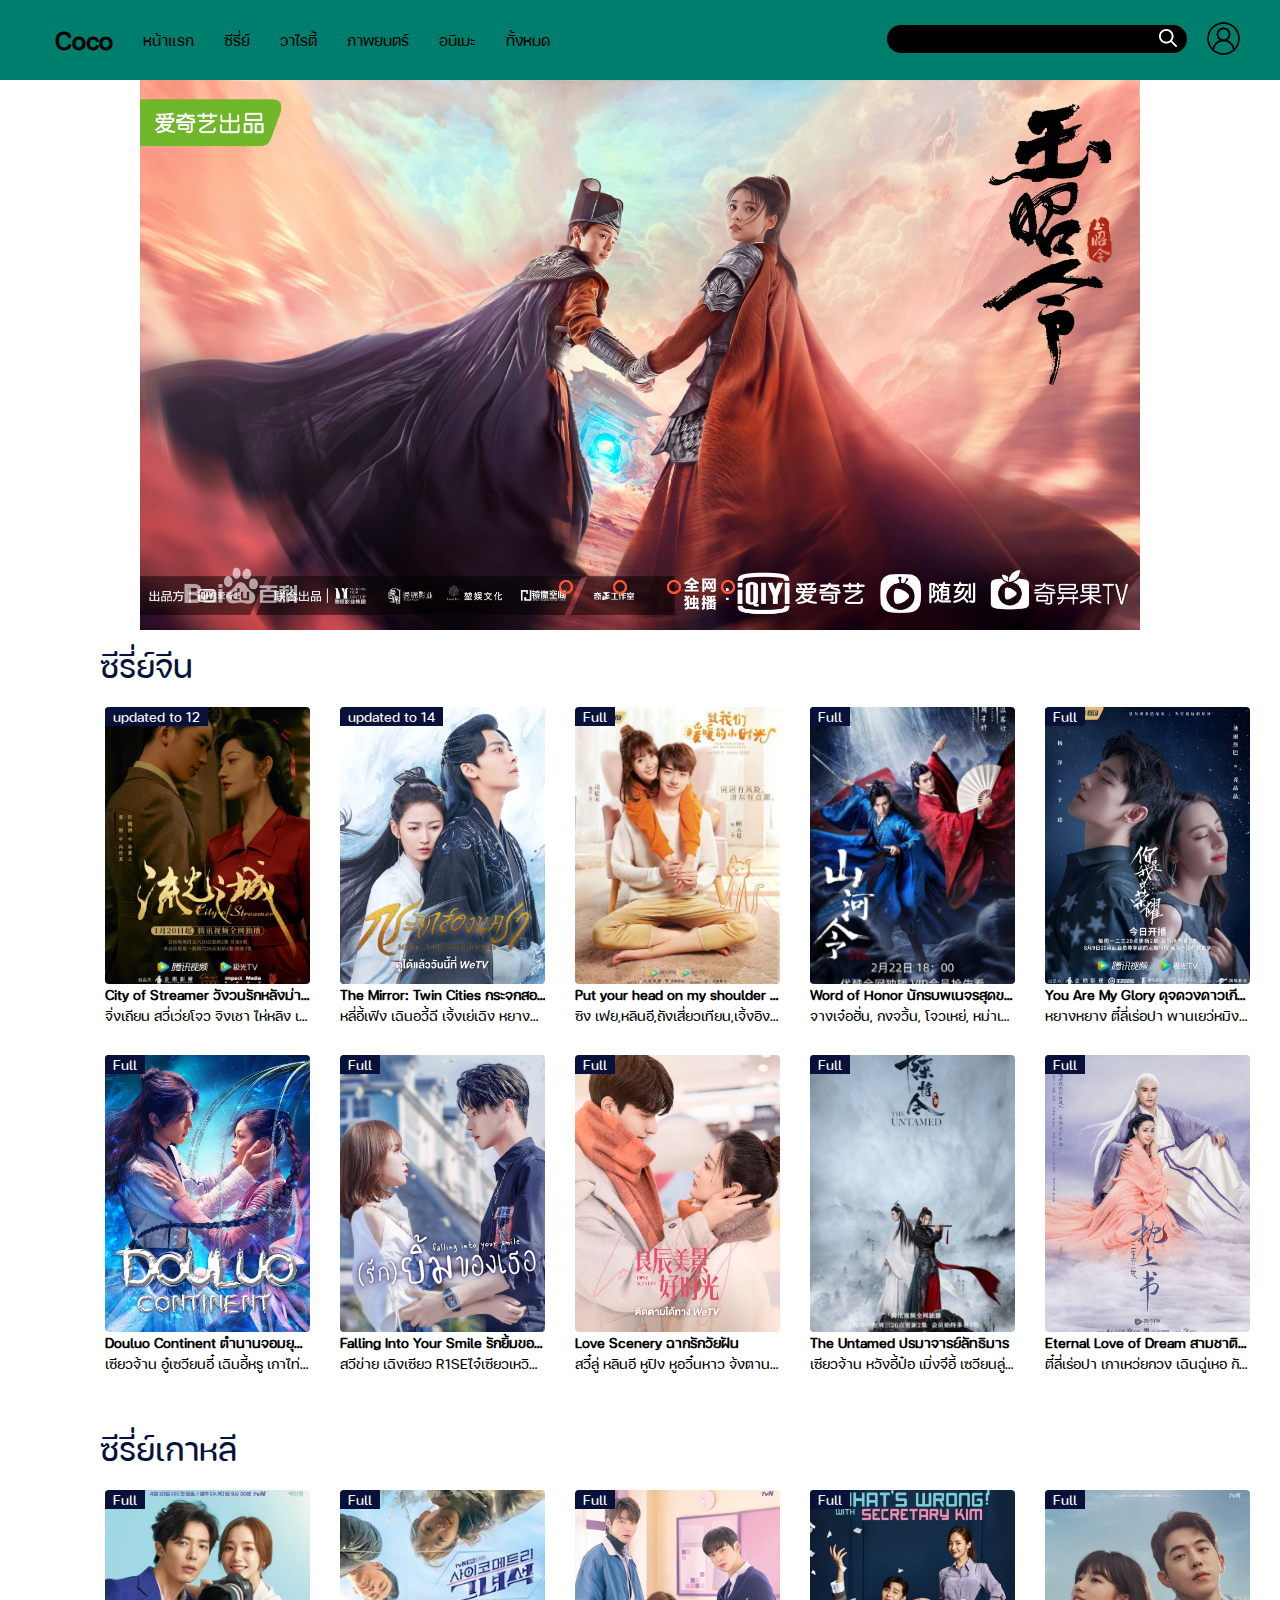
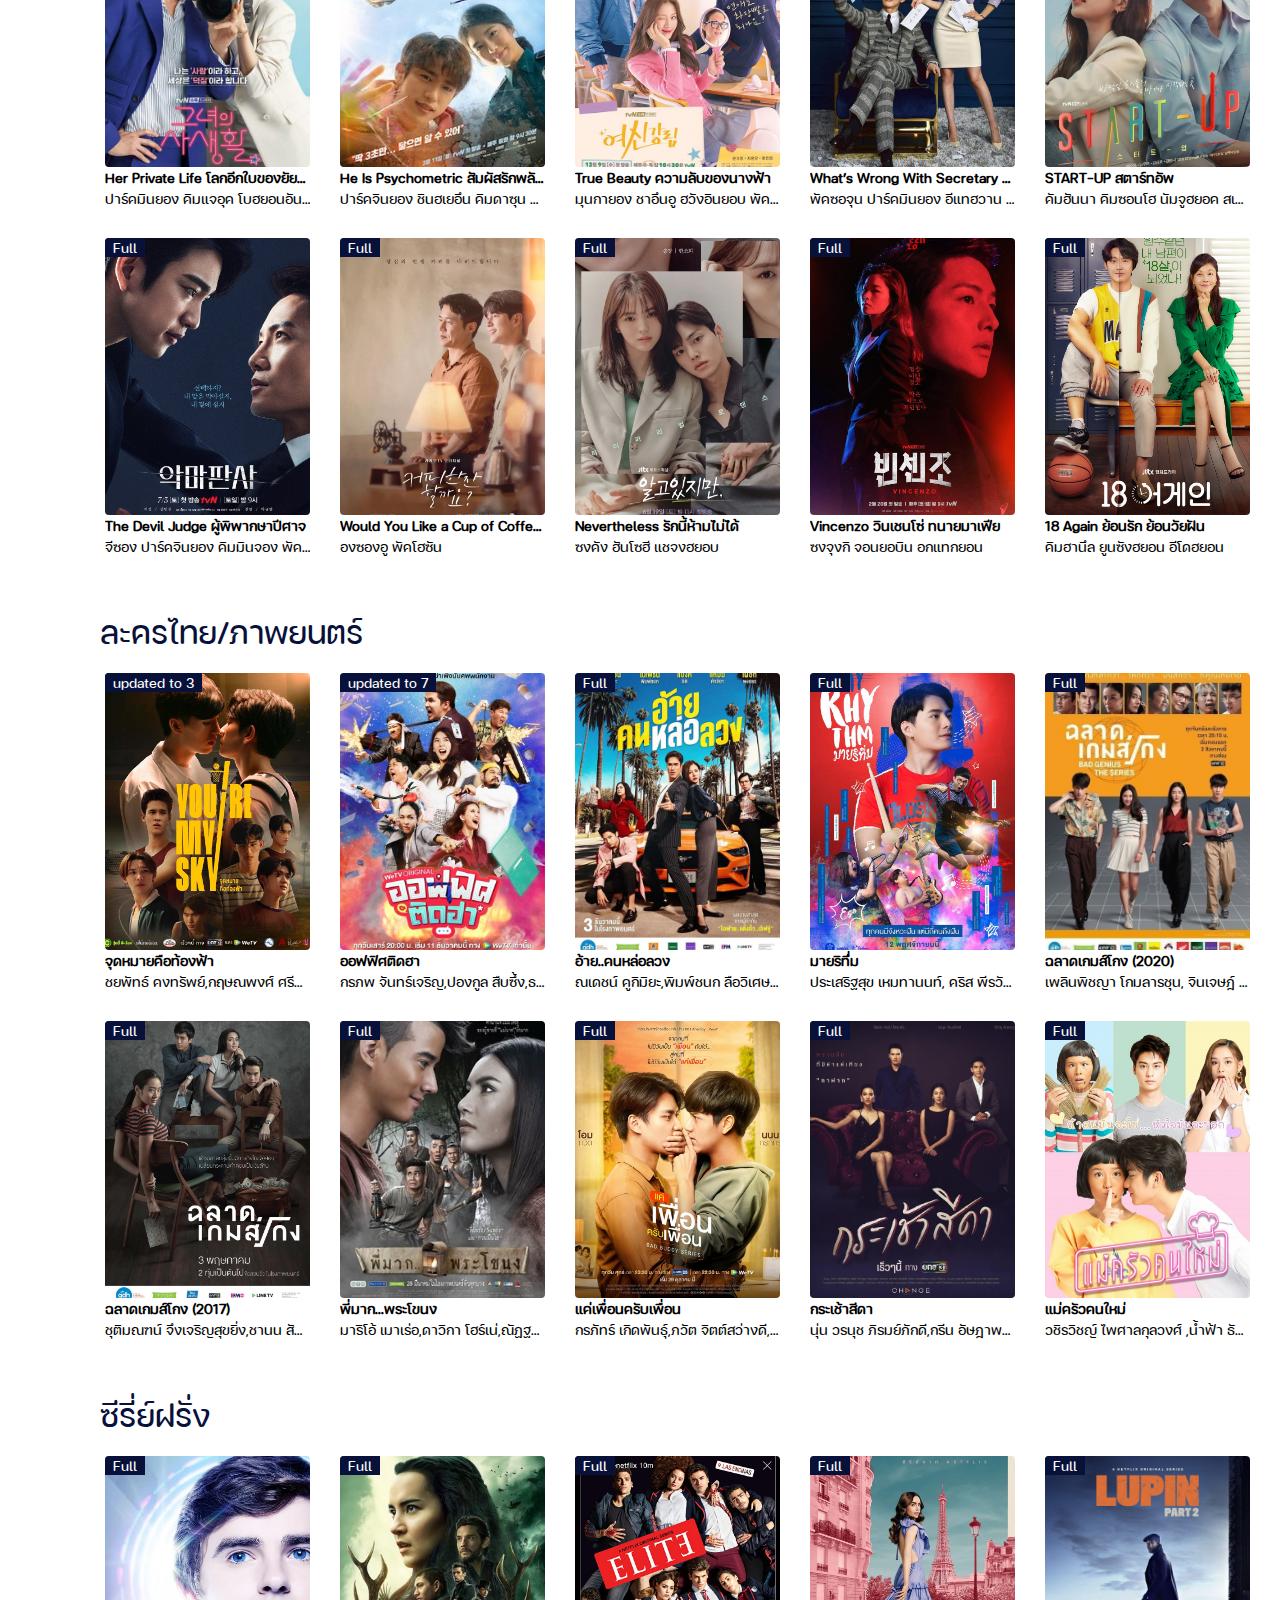
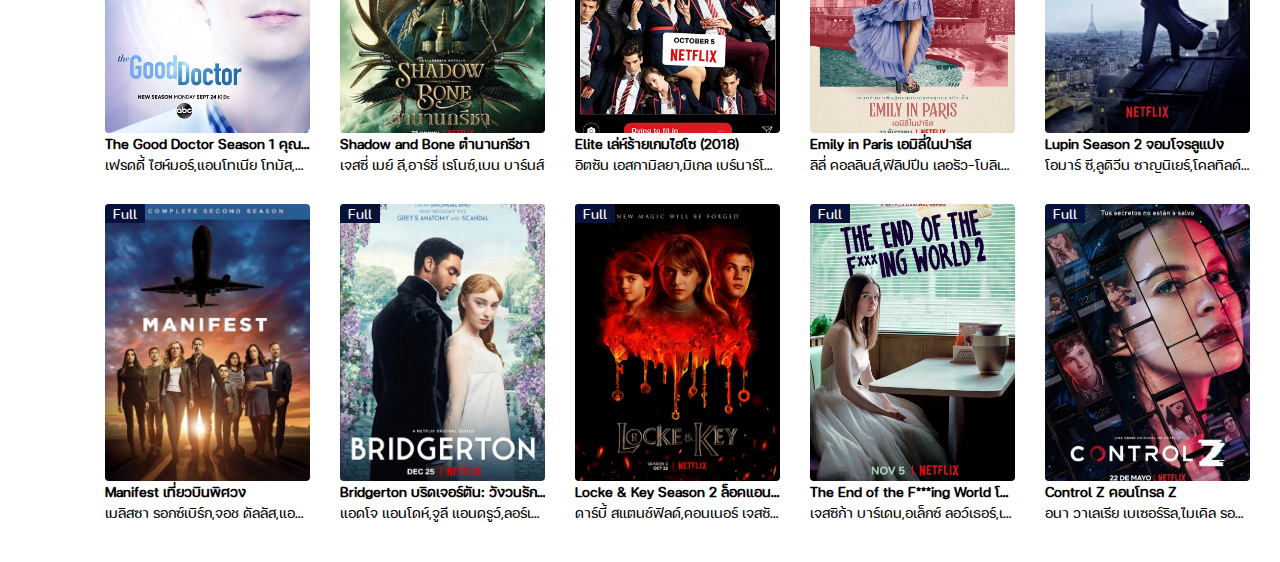
==== index.html @ 40ad501b "first commit" ====
<!DOCTYPE html>
<html lang="en">

<head>
    <meta charset="UTF-8">
    <meta http-equiv="X-UA-Compatible" content="IE=edge">
    <meta name="viewport" content="width=device-width, initial-scale=1.0"> 
    <title>Index</title>
    <link rel="stylesheet" href="style.css">
    <link rel="stylesheet" href="mobile.css">

</head>

<body>
    <nav class="nav">
        <div class="container">
            <div class="menu1">
                <h1 class="logo"><a href="/index.html">Coco</a></h1>
                <ul>
                    <li><a class="home" href="index.html">หน้าแรก</a></li>
                    <li><a class="series" href="page2.html">ซีรี่ย์</a></li>
                    <li><a class="variety" href="#">วาไรตี้</a></li>
                    <li><a class="movie" href="#">ภาพยนตร์</a></li>
                    <li><a class="anime" href="#">อนิเมะ</a></li>
                    <li><a class="total" href="page2.html">ทั้งหมด</a></li>
                </ul>
            </div>
            <div class="menu2">
                <div class="search-box">
                    <input type="text" class="input">
                    <button class="btnSearch" type="submit">
                        <!-- <img src="img/icon/search.png" width="18px" height="18px" alt=""> -->
                        <img src="img/icon/search2.png" width="18px" height="18px" alt="">
                    </button>
                </div>
                <div class="dot">
                    <a href="page3.html"><img class="profile1" src="img/user.png" alt=""></a>
                    
                </div>
            </div>
            <div class="small">
                <div class="menu3">
                    <div class="small">
                        <h1 class="logo"><a href="/index.html">Coco</a></h1>
                        <p class="line">|</p>
                        <div class="btnSearch2">
                            <!-- <img class="search" src="img/icon/magnifying-glass.png" width="22px" height="22px" alt=""> -->
                            <img class="search" src="img/icon/magnifying-glass2.png" width="22px" height="22px" alt="">
                            
                        </div>
                        <p class="input">Input content or names</p>
                        <p class="btnVip">+VIP</p>
                    </div>
                </div>
                <div class="menu4">
                    <div class="text1"><a href="#"><p class="module_title">ซีรี่ย์จีน</p></a></div>
                    <div class="text2"><a href="#"><p class="module_title">ซีรี่ย์เกาหลี</p></a></div>
                    <div class="text3"><a href="#"><p class="module_title">ละครไทย/ภาพยนตร์</p></a></div>
                    <div class="text4"><a href="#"><p class="module_title">ซีรี่ย์ฝรั่ง</p></a></div>
                </div>
            </div>
            <div class="mainBottom">
                <div class="menuIcon">
                    <div class="btnHome" >
                      <a hraf="index.html">
                        <img src="img/icon/homepage.png" width="23px" height="23px" alt="" >
                        <p>Home</p>
                      </a>
                    </div>
                    <div class="btnExplore">
                      <a href="page2.html">
                        <img src="img/icon/explore.png" width="23px" height="23px" alt="">
                        <p>Explore</p>
                    </div>
                    <div class="btnUser">
                      <a href="page3.html">
                        <img src="img/icon/user.png" width="23px" height="23px" alt="">
                        <p>Account</p>
                      </a>
                    </div>
                </div>
            </div>

        </div>

    </nav>

    <!-- 
        video intro 
    -->
    <!-- <div class="videoIntro">
        <iframe class="video" width="1000" height="500" src="https://www.youtube.com/embed/VSn3UmvXx6I/-SFcIUEvNOQ?autoplay=1&mute=1&enablejsapi=1" title="YouTube video player" frameborder="0" allow="autoplay; clipboard-write; encrypted-media; gyroscope; picture-in-picture" allowfullscreen></iframe>

    </div> -->
    

    <!-- 
        img slider
    -->
    <div class="box">
        <div class="slider">
            <div class="slides">
    
                <!-- radio buttons start -->
                <input type="radio" name="radio-btn" id="radio1">
                <input type="radio" name="radio-btn" id="radio2">
                <input type="radio" name="radio-btn" id="radio3">
                <input type="radio" name="radio-btn" id="radio4">
                <!-- radio buttons end -->
                <!-- slide img start -->
                <div class="slide first">
                    <img src="img/img-slide/1.jpg" alt="">
                </div>
                <div class="slide">
                    <img src="img/img-slide/2.jpg" alt="">
                </div>
                <div class="slide">
                    <img src="img/img-slide/3.jpg" alt="">
                </div>
                <div class="slide">
                    <img src="img/img-slide/4.jpg" alt="">
                </div>
                <!-- slide img end -->
                <!-- automatic navigation start -->
                <div class="navigation-auto">
                    <div class="auto-btn1"></div>
                    <div class="auto-btn2"></div>
                    <div class="auto-btn3"></div>
                    <div class="auto-btn4"></div>
                </div>
                <!-- automatic navigation end -->
    
            </div>
            <!-- manual navigation start -->
            <div class="navigation-manual">
                <label for="radio1" class="manual-btn"></label>
                <label for="radio2" class="manual-btn"></label>
                <label for="radio3" class="manual-btn"></label>
                <label for="radio4" class="manual-btn"></label>
            </div>
            <!-- manual navigation end -->
    
        </div>
    
    </div>

    <script type="text/javascript">
        var counter = 1;
        setInterval(function(){
          document.getElementById('radio' + counter).checked = true;
          counter++;
          if(counter > 4){
            counter = 1;
          }
        }, 5000);
    </script>
    

    <!-- 
        movie grid 
    -->

    <!-- 
        chinese series 
    -->

    <div class="chSeries">
        <div class="textIntro">
            <p class="module_title">ซีรี่ย์จีน</p>
        </div>
        <div class="module_list">
            <div class="module_item">
                <div class="itemPoster">
                    <div class="cover_all">
                        <img class="item_poster" src="img/จีน/City-of-Streamer-2022-วังวนรักหลังม่านเมืองมายา.png"
                            alt="">
                    </div>

                    <div class="label">
                        <div class="item_lable">
                            updated to 12
                        </div>
                    </div>
                </div>
                <div class="itemInfo">
                    <h1 class="item_title">City of Streamer วังวนรักหลังม่านเมืองมายา</h1>
                    <p class="item_subtitle">จิ่งเถียน สวี่เว่ยโจว จิงเชา ไห่หลิง เจีย ชิ หวังอี้เฟย</p>
                </div>
            </div>
            <div class="module_item">
                <div class="itemPoster">
                    <span class="cover_all">
                        <img class="item_poster" src="img/จีน/Mirror-Twin-Cities-2022-กระจกสองนครา.jpg" alt="">
                    </span>

                    <div class="label">
                        <div class="item_lable">
                            updated to 14
                        </div>
                    </div>
                </div>
                <div class="itemInfo">
                    <h1 class="item_title">The Mirror: Twin Cities กระจกสองนครา</h1>
                    <p class="item_subtitle">หลี่อี้เฟิง เฉินอวี้ฉี เจิ้งเย่เฉิง หยางจื้อเหวิน หลิวห่ายควน เย่เซิ่งเจีย
                        หลิวช่าง หวังหยวนเข่อ ทังเมิ่งเจีย</p>
                </div>
            </div>
            <div class="module_item">
                <div class="itemPoster">
                    <span class="cover_all">
                        <img class="item_poster" src="img/จีน/ps3y47d5ke8PxWLzvF6-o.jpg" alt="">
                    </span>

                    <div class="label">
                        <div class="item_lable">
                            Full
                        </div>
                    </div>
                </div>
                <div class="itemInfo">
                    <h1 class="item_title">Put your head on my shoulder อุ่นไอในใจเธอ</h1>
                    <p class="item_subtitle">ซิง เฟย,หลินอี,ถังเสี่ยวเทียน,เจิ้งอิงเฉิน,โจวจวินเหว่ย</p>
                </div>
            </div>
            <div class="module_item">
                <div class="itemPoster">
                    <span class="cover_all">
                        <img class="item_poster" src="img/จีน/image32.jpg" alt="">
                    </span>

                    <div class="label">
                        <div class="item_lable">
                            Full
                        </div>
                    </div>
                </div>
                <div class="itemInfo">
                    <h1 class="item_title">Word of Honor นักรบพเนจรสุดขอบฟ้า</h1>
                    <p class="item_subtitle">จางเจ๋อฮั่น, กงจวิ้น, โจวเหย่, หม่าเหวินหย่วน, ซุนซีหลิง
                        ผู้กำกับ: เฉิงจื้อเชา, หม่าหัวกัน</p>
                </div>
            </div>
            <div class="module_item">
                <div class="itemPoster">
                    <span class="cover_all">
                        <img class="item_poster" src="img/จีน/pic1-42-683x1024.jpg" alt="">
                    </span>

                    <div class="label">
                        <div class="item_lable">
                            Full
                        </div>
                    </div>
                </div>
                <div class="itemInfo">
                    <h1 class="item_title">You Are My Glory ดุจดวงดาวเกียรติยศ</h1>
                    <p class="item_subtitle">หยางหยาง ตี๋ลี่เร่อปา พานเยว่หมิง หูเข่อ หวางเยี่ยนหลิง เจิ้งเหอฮุ่ยจื่อ
                    </p>
                </div>
            </div>
            <div class="module_item">
                <div class="itemPoster">
                    <span class="cover_all">
                        <img class="item_poster" src="img/จีน/0.webp" alt="">
                    </span>

                    <div class="label">
                        <div class="item_lable">
                            Full
                        </div>
                    </div>
                </div>
                <div class="itemInfo">
                    <h1 class="item_title">Douluo Continent ตำนานจอมยุทธ์ภูตถังซาน</h1>
                    <p class="item_subtitle">เซียวจ้าน อู๋เซวียนอี๋ เฉินอี้หรู เกาไท่หยู่ หลิวเหม่ยถง หลิวรุ่นหนาน ดิงเซี่ยวอิ๋ง
                    </p>
                </div>
            </div>
            <div class="module_item">
                <div class="itemPoster">
                    <span class="cover_all">
                        <img class="item_poster" src="img/จีน/363576b1ca3ef227c9640a7b3de25834.png_2200x2200q80.jpg_.webp" alt="">
                    </span>

                    <div class="label">
                        <div class="item_lable">
                            Full
                        </div>
                    </div>
                </div>
                <div class="itemInfo">
                    <h1 class="item_title">Falling Into Your Smile รักยิ้มของเธอ</h1>
                    <p class="item_subtitle">สวีข่าย เฉิงเซียว  R1SEไจ๋เซียวเหวิน เหยาฉือ โจวอี้หราน หมี่เร่อ เกาหาน
                    </p>
                </div>
            </div>
            <div class="module_item">
                <div class="itemPoster">
                    <span class="cover_all">
                        <img class="item_poster" src="img/จีน/Love-Scenery.jpg" alt="">
                    </span>

                    <div class="label">
                        <div class="item_lable">
                            Full
                        </div>
                    </div>
                </div>
                <div class="itemInfo">
                    <h1 class="item_title">Love Scenery ฉากรักวัยฝัน</h1>
                    <p class="item_subtitle">สวี๋ลู่ หลินอี หูปิง หูอวิ๋นหาว จ้งตานหนี
                    </p>
                </div>
            </div>
            <div class="module_item">
                <div class="itemPoster">
                    <span class="cover_all">
                        <img class="item_poster" src="img/จีน/untamed.jpg" alt="">
                    </span>

                    <div class="label">
                        <div class="item_lable">
                            Full
                        </div>
                    </div>
                </div>
                <div class="itemInfo">
                    <h1 class="item_title">The Untamed ปรมาจารย์ลัทธิมาร</h1>
                    <p class="item_subtitle">เซียวจ้าน หวังอี้ป๋อ เมิ่งจึอี้ เซวียนลู่ วังจั๋วเฉิง อวีบิน หลิวห่ายควน
                    </p>
                </div>
            </div>
            <div class="module_item">
                <div class="itemPoster">
                    <span class="cover_all">
                        <img class="item_poster" src="img/จีน/q4mg5ibq5H1h0aUO21a-o.jpg" alt="">
                    </span>

                    <div class="label">
                        <div class="item_lable">
                            Full
                        </div>
                    </div>
                </div>
                <div class="itemInfo">
                    <h1 class="item_title">Eternal Love of Dream สามชาติสามภพ ลิขิตเหนือเขนย</h1>
                    <p class="item_subtitle">ตี๋ลี่เร่อปา เกาเหว่ยกวง เฉินฉู่เหอ กัวผิ่นเชา หลิวอวี่ซิน หลิวรุ่ยหลิน หวังเซียว หลี่ตงเหิง หยวนอวี่เซวียน หวงจวิ้นเจี๋ย
                    </p>
                </div>
            </div>

        </div>
    </div>

    <!-- 
        korean series 
    -->

    <div class="koSeries">
        <div class="textIntro">
            <p class="module_title">ซีรี่ย์เกาหลี</p>
        </div>
        <div class="module_list">
            <div class="module_item">
                <div class="itemPoster">
                    <div class="cover_all">
                        <img class="item_poster" src="img/เกาหลี/1.jpg"
                            alt="">
                    </div>

                    <div class="label">
                        <div class="item_lable">
                            Full
                        </div>
                    </div>
                </div>
                <div class="itemInfo">
                    <h1 class="item_title">Her Private Life โลกอีกใบของยัยแฟนเกิร์ล</h1>
                    <p class="item_subtitle">ปาร์คมินยอง คิมแจอุค โบฮยอนอัน คิมโบรา</p>
                </div>
            </div>
            <div class="module_item">
                <div class="itemPoster">
                    <div class="cover_all">
                        <img class="item_poster" src="img/เกาหลี/250px-He_Is_Psychometric.jpg"
                            alt="">
                    </div>

                    <div class="label">
                        <div class="item_lable">
                            Full
                        </div>
                    </div>
                </div>
                <div class="itemInfo">
                    <h1 class="item_title">He Is Psychometric สัมผัสรักพลังจิต</h1>
                    <p class="item_subtitle">ปาร์คจินยอง ชินฮเยอึน คิมดาซุน คิมกวอน</p>
                </div>
            </div>
            <div class="module_item">
                <div class="itemPoster">
                    <div class="cover_all">
                        <img class="item_poster" src="img/เกาหลี/messageImage_1625508825499.jpg"
                            alt="">
                    </div>

                    <div class="label">
                        <div class="item_lable">
                            Full
                        </div>
                    </div>
                </div>
                <div class="itemInfo">
                    <h1 class="item_title">True Beauty ความลับของนางฟ้า</h1>
                    <p class="item_subtitle">มุนกายอง ชาอึนอู ฮวังอินยอบ พัคยูนา</p>
                </div>
            </div>
            <div class="module_item">
                <div class="itemPoster">
                    <div class="cover_all">
                        <img class="item_poster" src="img/เกาหลี/phmiaw1p0rDJdgrGq0p-o.jpg"
                            alt="">
                    </div>

                    <div class="label">
                        <div class="item_lable">
                            Full
                        </div>
                    </div>
                </div>
                <div class="itemInfo">
                    <h1 class="item_title">What’s Wrong With Secretary Kim รักมั้ยนะ เลขาคิม</h1>
                    <p class="item_subtitle">พัคซอจุน ปาร์คมินยอง อีแทฮวาน คังกียอง ฮวังชานซอง พโยเยจิน</p>
                </div>
            </div>
            <div class="module_item">
                <div class="itemPoster">
                    <div class="cover_all">
                        <img class="item_poster" src="img/เกาหลี/Pic-1-6-716x1024.jpg"
                            alt="">
                    </div>

                    <div class="label">
                        <div class="item_lable">
                            Full
                        </div>
                    </div>
                </div>
                <div class="itemInfo">
                    <h1 class="item_title">START-UP สตาร์ทอัพ</h1>
                    <p class="item_subtitle">คัมฮันนา คิมซอนโฮ นัมจูฮยอค สเตฟานี ลี แพซูจี</p>
                </div>
            </div>
            <div class="module_item">
                <div class="itemPoster">
                    <div class="cover_all">
                        <img class="item_poster" src="img/เกาหลี/8145ac30-d247-11eb-87d9-41de76b7f7b8_original.jpg"
                            alt="">
                    </div>

                    <div class="label">
                        <div class="item_lable">
                            Full
                        </div>
                    </div>
                </div>
                <div class="itemInfo">
                    <h1 class="item_title">The Devil Judge ผู้พิพากษาปีศาจ</h1>
                    <p class="item_subtitle">จีซอง ปาร์คจินยอง คิมมินจอง พัคกยูยอง</p>
                </div>
            </div>
            <div class="module_item">
                <div class="itemPoster">
                    <div class="cover_all">
                        <img class="item_poster" src="img/เกาหลี/Shall-We-Have-A-Cup-Of-Coffee-KakaoTV-Poster-05102021.webp"
                            alt="">
                    </div>

                    <div class="label">
                        <div class="item_lable">
                            Full
                        </div>
                    </div>
                </div>
                <div class="itemInfo">
                    <h1 class="item_title">Would You Like a Cup of Coffee? ดื่มกาแฟสักแก้วไหม?</h1>
                    <p class="item_subtitle">องซองอู พัคโฮซัน</p>
                </div>
            </div>
            <div class="module_item">
                <div class="itemPoster">
                    <div class="cover_all">
                        <img class="item_poster" src="img/เกาหลี/Nevertheless-JTBC-Main-Poster-26052021.webp"
                            alt="">
                    </div>

                    <div class="label">
                        <div class="item_lable">
                            Full
                        </div>
                    </div>
                </div>
                <div class="itemInfo">
                    <h1 class="item_title">Nevertheless รักนี้ห้ามไม่ได้</h1>
                    <p class="item_subtitle">ซงคัง ฮันโซฮี แชจงฮยอบ</p>
                </div>
            </div>
            <div class="module_item">
                <div class="itemPoster">
                    <div class="cover_all">
                        <img class="item_poster" src="img/เกาหลี/mWYW3xNeV2IM06aUl2xMUdLicpa.jpg"
                            alt="">
                    </div>

                    <div class="label">
                        <div class="item_lable">
                            Full
                        </div>
                    </div>
                </div>
                <div class="itemInfo">
                    <h1 class="item_title">Vincenzo วินเชนโซ่ ทนายมาเฟีย</h1>
                    <p class="item_subtitle">ซงจุงกิ จอนยอบิน อกแทกยอน</p>
                </div>
            </div>
            <div class="module_item">
                <div class="itemPoster">
                    <div class="cover_all">
                        <img class="item_poster" src="img/เกาหลี/18 Again 00.jpg"
                            alt="">
                    </div>

                    <div class="label">
                        <div class="item_lable">
                            Full
                        </div>
                    </div>
                </div>
                <div class="itemInfo">
                    <h1 class="item_title">18 Again ย้อนรัก ย้อนวัยฝัน</h1>
                    <p class="item_subtitle">คิมฮานึล ยูนซังฮยอน อีโดฮยอน</p>
                </div>
            </div>
        </div>
    </div>


    <!-- 
        thai series 
    -->

    <div class="thSeries">
        <div class="textIntro">
            <p class="module_title">ละครไทย/ภาพยนตร์</p>
        </div>
        <div class="module_list">
            <div class="module_item">
                <div class="itemPoster">
                    <div class="cover_all">
                        <img class="item_poster" src="img/ไทย/9d06e0e4-ea06-4997-bb72-3cf51f48208b.jpg"
                            alt="">
                    </div>

                    <div class="label">
                        <div class="item_lable">
                            updated to 3
                        </div>
                    </div>
                </div>
                <div class="itemInfo">
                    <h1 class="item_title">จุดหมายคือท้องฟ้า</h1>
                    <p class="item_subtitle">ชยพัทธ์ คงทรัพย์,กฤษณพงศ์ ศรีภัททิยานนท์,ฐานัตถ์ จิรรัชชกิจ,คณนาถ ญาณสุคนธ์</p>
                </div>
            </div>
            <div class="module_item">
                <div class="itemPoster">
                    <div class="cover_all">
                        <img class="item_poster" src="img/ไทย/73635f89-3e20-4631-a0eb-49f9cb25ced2.jpg"
                            alt="">
                    </div>

                    <div class="label">
                        <div class="item_lable">
                            updated to 7
                        </div>
                    </div>
                </div>
                <div class="itemInfo">
                    <h1 class="item_title">ออฟฟิศติดฮา</h1>
                    <p class="item_subtitle">กรภพ จันทร์เจริญ,ปองกูล สืบซึ้ง,ธนกฤต พานิชวิทย์,ณัฐภัสสร สิมะเสถียร,นลิน โฮเลอร์,จตุรงค์ พลบูรณ์,ภาลฎา ฐิตะวชิระ</p>
                </div>
            </div>
            <div class="module_item">
                <div class="itemPoster">
                    <div class="cover_all">
                        <img class="item_poster" src="img/ไทย/16128265645fc615eaec4f2.jpg"
                            alt="">
                    </div>

                    <div class="label">
                        <div class="item_lable">
                            Full
                        </div>
                    </div>
                </div>
                <div class="itemInfo">
                    <h1 class="item_title">อ้าย..คนหล่อลวง</h1>
                    <p class="item_subtitle">ณเดชน์ คูกิมิยะ,พิมพ์ชนก ลือวิเศษไพบูลย์,ธิติ มหาโยธารักษ์</p>
                </div>
            </div>
            <div class="module_item">
                <div class="itemPoster">
                    <div class="cover_all">
                        <img class="item_poster" src="img/ไทย/3c2ab5cb-251b-450e-8a59-fa43e4dc9930.jpg"
                            alt="">
                    </div>

                    <div class="label">
                        <div class="item_lable">
                            Full
                        </div>
                    </div>
                </div>
                <div class="itemInfo">
                    <h1 class="item_title">มายริทึ่ม</h1>
                    <p class="item_subtitle">ประเสริฐสุข เหมทานนท์, คริส พีรวัส แสงโพธิรัตน์, บุญสิตา อินทาปัจ, อานนท์ สายแสงจันทร์, ณัฏฐ์ เดชะปัญญา, อติคุณ อดุลโภคาธร, เอกชัย เสวตรัมย์, สุชัฒติ จั่นอี๊ด (ชัช Bodyslam)</p>
                </div>
            </div>
            <div class="module_item">
                <div class="itemPoster">
                    <div class="cover_all">
                        <img class="item_poster" src="img/ไทย/c78accb2b3c241fe3b70c9a65c743c27.jpg"
                            alt="">
                    </div>

                    <div class="label">
                        <div class="item_lable">
                            Full
                        </div>
                    </div>
                </div>
                <div class="itemInfo">
                    <h1 class="item_title">ฉลาดเกมส์โกง (2020)</h1>
                    <p class="item_subtitle">เพลินพิชญา โกมลารชุน, จินเจษฎ์ วรรธนะสิน,ศวรรยา ไพศาลพยัคฆ์,พาริส อินทรโกมาลย์สุต</p>
                </div>
            </div>
            <div class="module_item">
                <div class="itemPoster">
                    <div class="cover_all">
                        <img class="item_poster" src="img/ไทย/qonvfjf33iNwx2m2jFM-o.jpg"
                            alt="">
                    </div>

                    <div class="label">
                        <div class="item_lable">
                            Full
                        </div>
                    </div>
                </div>
                <div class="itemInfo">
                    <h1 class="item_title">ฉลาดเกมส์โกง (2017)</h1>
                    <p class="item_subtitle">ชุติมณฑน์ จึงเจริญสุขยิ่ง,ชานน สันตินธรกุล,ธีรดนย์ ศุภพันธุ์ภิญโญ</p>
                </div>
            </div>
            <div class="module_item">
                <div class="itemPoster">
                    <div class="cover_all">
                        <img class="item_poster" src="img/ไทย/5.jpg"
                            alt="">
                    </div>

                    <div class="label">
                        <div class="item_lable">
                            Full
                        </div>
                    </div>
                </div>
                <div class="itemInfo">
                    <h1 class="item_title">พี่มาก...พระโขนง</h1>
                    <p class="item_subtitle">มาริโอ้ เมาเร่อ,ดาวิกา โฮร์เน่,ณัฏฐพงษ์ ชาติพงศ์</p>
                </div>
            </div>
            <div class="module_item">
                <div class="itemPoster">
                    <div class="cover_all">
                        <img class="item_poster" src="img/ไทย/83bb5a25-48d3-4a54-a2ac-21428f6bfca6.jpg"
                            alt="">
                    </div>

                    <div class="label">
                        <div class="item_lable">
                            Full
                        </div>
                    </div>
                </div>
                <div class="itemInfo">
                    <h1 class="item_title">แค่เพื่อนครับเพื่อน</h1>
                    <p class="item_subtitle">กรภัทร์ เกิดพันธุ์,ภวัต จิตต์สว่างดี,ภัทรานิษฐ์ ลิ้มปติยากร,พรรษา วอสเบียน</p>
                </div>
            </div>
            <div class="module_item">
                <div class="itemPoster">
                    <div class="cover_all">
                        <img class="item_poster" src="img/ไทย/ad188620-96b8-483a-911b-7e862dbd13b0.jpg"
                            alt="">
                    </div>

                    <div class="label">
                        <div class="item_lable">
                            Full
                        </div>
                    </div>
                </div>
                <div class="itemInfo">
                    <h1 class="item_title">กระเช้าสีดา</h1>
                    <p class="item_subtitle">นุ่น วรนุช ภิรมย์ภักดี,กรีน อัษฎาพร สิริวัฒน์ธนกุล,ปีเตอร์ คอร์ป ไดเรนดัล,ก๊อต จิรายุ ตันตระกูล,คลาวเดีย จักรพันธุ์,วิทยา วสุไกรไพศาล</p>
                </div>
            </div>
            <div class="module_item">
                <div class="itemPoster">
                    <div class="cover_all">
                        <img class="item_poster" src="img/ไทย/72a07d82-c467-4b67-bba9-af0fd78704d7.jpg"
                            alt="">
                    </div>

                    <div class="label">
                        <div class="item_lable">
                            Full
                        </div>
                    </div>
                </div>
                <div class="itemInfo">
                    <h1 class="item_title">แม่ครัวคนใหม่</h1>
                    <p class="item_subtitle">วชิรวิชญ์ ไพศาลกุลวงศ์ ,น้ำฟ้า ธัญญภัสร์ ภัทรธีรชัยเจริญ , ศุภพงษ์ อุดมแก้วกาญจนา,พฤกษ์ พานิช</p>
                </div>
            </div>
        </div>
    </div>

    <!-- 
        eng series 
    -->

    <div class="engSeries">
        <div class="textIntro">
            <p class="module_title">ซีรี่ย์ฝรั่ง</p>
        </div>
        <div class="module_list">
            <div class="module_item">
                <div class="itemPoster">
                    <div class="cover_all">
                        <img class="item_poster" src="img/ฝรั่ง/The-Good-Doctor-Season-1.jpg"
                            alt="">
                    </div>

                    <div class="label">
                        <div class="item_lable">
                            Full
                        </div>
                    </div>
                </div>
                <div class="itemInfo">
                    <h1 class="item_title">The Good Doctor Season 1 คุณหมอฟ้าประทาน</h1>
                    <p class="item_subtitle">เฟรดดี้ ไฮห์มอร์,แอนโทเนีย โทมัส,นิโคลัส กอนซาเลซ</p>
                </div>
            </div>
            <div class="module_item">
                <div class="itemPoster">
                    <div class="cover_all">
                        <img class="item_poster" src="img/ฝรั่ง/Shadow-and-Bone.jpg"
                            alt="">
                    </div>

                    <div class="label">
                        <div class="item_lable">
                            Full
                        </div>
                    </div>
                </div>
                <div class="itemInfo">
                    <h1 class="item_title">Shadow and Bone ตำนานกรีชา</h1>
                    <p class="item_subtitle">เจสซี่ เมย์ ลี,อาร์ชี่ เรโนซ์,เบน บาร์นส์</p>
                </div>
            </div>
            <div class="module_item">
                <div class="itemPoster">
                    <div class="cover_all">
                        <img class="item_poster" src="img/ฝรั่ง/Elite-เล่ห์ร้ายเกมไฮโซ-2018.jpg"
                            alt="">
                    </div>

                    <div class="label">
                        <div class="item_lable">
                            Full
                        </div>
                    </div>
                </div>
                <div class="itemInfo">
                    <h1 class="item_title">Elite เล่ห์ร้ายเกมไฮโซ (2018)</h1>
                    <p class="item_subtitle">อิตซัน เอสกามิลยา,มิเกล เบร์นาร์โด,ดานนา ปาโอลา</p>
                </div>
            </div>
            <div class="module_item">
                <div class="itemPoster">
                    <div class="cover_all">
                        <img class="item_poster" src="img/ฝรั่ง/TH_EMILY-IN-PARIS-2-Official-Trailer-Key-Art.jpg"
                            alt="">
                    </div>

                    <div class="label">
                        <div class="item_lable">
                            Full
                        </div>
                    </div>
                </div>
                <div class="itemInfo">
                    <h1 class="item_title">Emily in Paris เอมิลี่ในปารีส</h1>
                    <p class="item_subtitle">ลิลี่ คอลลินส์,ฟิลิปปีน เลอรัว-โบลิเออ,แอชลีย์ พาร์ค</p>
                </div>
            </div>
            <div class="module_item">
                <div class="itemPoster">
                    <div class="cover_all">
                        <img class="item_poster" src="img/ฝรั่ง/Lupin_P2_Main_Vertical_RGB_Pre_NoDate_EN-UK-scaled.jpg"
                            alt="">
                    </div>

                    <div class="label">
                        <div class="item_lable">
                            Full
                        </div>
                    </div>
                </div>
                <div class="itemInfo">
                    <h1 class="item_title">Lupin Season 2 จอมโจรลูแปง</h1>
                    <p class="item_subtitle">โอมาร์ ซี,ลูดิวีน ซาญนิเยร์,โคลทิลด์ เอส์ม</p>
                </div>
            </div>
            <div class="module_item">
                <div class="itemPoster">
                    <div class="cover_all">
                        <img class="item_poster" src="img/ฝรั่ง/MANIFEST-ss2-1.jpg"
                            alt="">
                    </div>

                    <div class="label">
                        <div class="item_lable">
                            Full
                        </div>
                    </div>
                </div>
                <div class="itemInfo">
                    <h1 class="item_title">Manifest เที่ยวบินพิศวง</h1>
                    <p class="item_subtitle">เมลิสซา รอกซ์เบิร์ก,จอช ดัลลัส,แอทธีนา คาร์กานิส</p>
                </div>
            </div>
            <div class="module_item">
                <div class="itemPoster">
                    <div class="cover_all">
                        <img class="item_poster" src="img/ฝรั่ง/Bridgerton-Season-1-2020-วังวนรัก-เกมไฮโซ.png"
                            alt="">
                    </div>

                    <div class="label">
                        <div class="item_lable">
                            Full
                        </div>
                    </div>
                </div>
                <div class="itemInfo">
                    <h1 class="item_title">Bridgerton บริดเจอร์ตัน: วังวนรัก เกมไฮโซ</h1>
                    <p class="item_subtitle">แอดโจ แอนโดห์,จูลี แอนดรูว์,ลอร์เรน แอชบอร์น</p>
                </div>
            </div>
            <div class="module_item">
                <div class="itemPoster">
                    <div class="cover_all">
                        <img class="item_poster" src="img/ฝรั่ง/Locke-Key-Season-2-2021-ล็อคแอนด์คีย์-ปริศนาลับตระกูลล็อค.png"
                            alt="">
                    </div>

                    <div class="label">
                        <div class="item_lable">
                            Full
                        </div>
                    </div>
                </div>
                <div class="itemInfo">
                    <h1 class="item_title">Locke & Key Season 2 ล็อคแอนด์คีย์: ปริศนาลับตระกูลล็อค</h1>
                    <p class="item_subtitle">ดาร์บี้ สแตนช์ฟิลด์,คอนเนอร์ เจสซัป,เอมิเลีย โจนส์</p>
                </div>
            </div>
            <div class="module_item">
                <div class="itemPoster">
                    <div class="cover_all">
                        <img class="item_poster" src="img/ฝรั่ง/The-End-of-the-F.jpg"
                            alt="">
                    </div>

                    <div class="label">
                        <div class="item_lable">
                            Full
                        </div>
                    </div>
                </div>
                <div class="itemInfo">
                    <h1 class="item_title">The End of the F***ing World โลกมันห่วย ช่วยไม่ได้</h1>
                    <p class="item_subtitle">เจสซิก้า บาร์เดน,อเล็กซ์ ลอว์เธอร์,เนโอมิ เอคกี้</p>
                </div>
            </div>
            <div class="module_item">
                <div class="itemPoster">
                    <div class="cover_all">
                        <img class="item_poster" src="img/ฝรั่ง/MV5BZDNiZTEzMjgtNmU5OS00Yjc2LWJlMTUtNDI1ZGEzZTkxNzE5XkEyXkFqcGdeQXVyMTAwMzM3NDI3._V1_.jpg"
                            alt="">
                    </div>

                    <div class="label">
                        <div class="item_lable">
                            Full
                        </div>
                    </div>
                </div>
                <div class="itemInfo">
                    <h1 class="item_title">Control Z คอนโทรล Z</h1>
                    <p class="item_subtitle">อนา วาเลเรีย เบเซอร์ริล,ไมเคิล รอนด้า,แยงเคิล สเตวาน</p>
                </div>
            </div>
        </div>
    </div>

</body>
</html>
---- style.css ----
*{
    box-sizing: border-box;
    margin: 0;
    padding: 0;
}

body {
    /*padding-bottom: 50px; /* ทำให้มีระยะห่างด้านล่างของตัว body */
    font-family: FcFont; /* ชื่อของ font */
    overflow-x: hidden;
}

@font-face {
    font-family: Lulu;
    src: url(fonts/Lulu.ttf);
}
@font-face {
    font-family: FcFont;
    src: url(fonts/FC\ Subject\ Rounded\ Regular\ [Non-commercial\ use].ttf);
}

@media screen and (max-width: 1280px){
    .container {
        width: 992px;
    }
}
@media screen and (max-width: 1549px){
    .container{
        width: 1200px;
    }
}
@media screen and (max-width: 1789px){
    .container{
        width: 1501px;
    }
}

@media screen and (max-width: 480px){
    .nav2{
        display: none;
    }
    
}

.nav {
    position: fixed;
    background-color: rgb(0, 126, 109);
    top: 0;
    left: 0;
    right: 0;
    height: 80px;
    font-size: 14px;
    z-index: 9;
  
}

.container {
    display: flex;
    flex-direction: row;
    justify-content: space-between;
    align-items: center;
    font-family: FcFont;
    max-width: 1200px; 
    margin: 0 auto; 
}

.nav .container {
    display: flex; 
    justify-content: space-between;
    align-items: center; 
    padding: 15px 0; 
  
}

.menu1{
    display: flex;
    /* flex-direction: row; */
    align-items: center;
    flex-wrap: nowrap;
    /* overflow: hidden; */
}

.nav .menu1 ul {
    display: flex; 
    list-style-type: none; 
    align-items: center; 
    margin: auto;
    font-size: 15px;
}

.nav .menu1 a {
    /* color: #fff;  */
    color: #000;
    text-decoration: none; 
    padding: 2px 15px;
  
}
.logo{
    font-size: 25px;
}

.nav .menu2 {
    display: flex;
    align-items: center;
    justify-content: center;
}

.search-box{
    position: relative;
    height: 50px;
    padding: 10px 0;
}

.search-box .input{
    /* background-color: gray; */
    background-color: #000;
    font-family: FcFont;
    color: #fff;
    border: 0;
    font-size: 18px;
    height: 28px;
    width: 300px;
    border-radius: 25px;
    padding: 3px 10px 3px;

}

.btnSearch{
    /* background-color: gray; */
    background-color: #000;
    border: 0;
    /* cursor: pointer; */
    font-size: 24px;
    position: absolute;
    right: 10px;
    border-radius: 25px;
    
}
.profile1{
    height: 33px;
    width: 33px;
    /* background-color: #fff; */
    border-radius: 50%;
    margin-left: 20px;
}

    /* 

        CONTENT 

    */

    /* 

        video 

    */
/* .videoIntro{
    background-color: #000;
}

.video{
    margin: 80px 175px 20px;
    display: block;
    
} */

    /* 

        img slide 

    */
.box{
    margin: 0;
    padding: 0;
    display: flex;
    justify-content: center;
    align-items: center;
    margin-top: 80px;
}
.slider{
  width: 1000px;
  height: 550px;
  /* border-radius: 10px; */
  overflow: hidden;
}

.slides{
  width: 500%;
  height: 500px;
  display: flex;
}

.slides input{
  display: none;
}

.slide{
  width: 20%;
  transition: 2s;
}

.slide img{
  width: 1000px;
  height: 550px;
}

/*css for manual slide navigation*/

.navigation-manual{
  position: absolute;
  width: 1014px;
  margin-top: 0px;
  display: flex;
  justify-content: center;
}

.manual-btn{
  border: 2px solid #FF5733;
  padding: 5px;
  border-radius: 10px;
  cursor: pointer;
  transition: 1s;
}

.manual-btn:not(:last-child){
  margin-right: 40px;
}

.manual-btn:hover{
  background: #FF5733;
}

#radio1:checked ~ .first{
  margin-left: 0;
}

#radio2:checked ~ .first{
  margin-left: -20%;
}

#radio3:checked ~ .first{
  margin-left: -40%;
}

#radio4:checked ~ .first{
  margin-left: -60%;
}

/*css for automatic navigation*/

.navigation-auto{
  position: absolute;
  display: flex;
  width: 1014px;
  justify-content: center;
  margin-top: 500px;
}

.navigation-auto div{
  border: 2px solid #FF5733;
  padding: 5px;
  border-radius: 10px;
  transition: 1s;
}

.navigation-auto div:not(:last-child){
    margin-right: 40px;
}

#radio1:checked ~ .navigation-auto .auto-btn1{
    background: #FF5733;
}

#radio2:checked ~ .navigation-auto .auto-btn2{
    background: #FF5733;
}

#radio3:checked ~ .navigation-auto .auto-btn3{
    background: #FF5733;
}

#radio4:checked ~ .navigation-auto .auto-btn4{
    background: #FF5733;
}
    /* 
    
        Full screen 
    
    */
    /* 
    
        chinese series 
    
    */

.small{
    display: none;
}
.mainBottom{
    display: none;
}

.chSeries{
    margin: 0 auto 80px;
}

.textIntro{
    display: flex;
    flex-direction: row;
    align-items: center;
    margin: 0 -5px;
}

.module_title{
    margin: 15px 5px 20px 105px;
    line-height: 42px;
    font-size: 32px;
    color: #071139;
}


.module_list{
    display: grid;
    grid-template-columns: repeat(auto-fill, minmax(160px, 205px));
    gap: 30px;
    margin-bottom: 60px;
    margin: 0 -9px -40px 105px;
    font-size: 14px;
}

/* .module_item{
    --scale: 0.8;
    cursor: pointer;
} */

/* .module_item .itemPoster{
    position: relative;
    width: 100%;
    height: 250px;
    margin-bottom: 15px;
    overflow: hidden;
} */

.item_poster{
    display: block;
    width: 100%;
    height: 100%;
    pointer-events: none;
    object-fit: cover;
}


.itemPoster{
    position: relative;
    width: 100%;
    height: 277px;
    background-color: #fff;

}

.item_poster{
    position: absolute;
    top: 0;
    bottom: 0;
    left: 0;
    right: 0;
}

.item_poster {
    display: block;
    width: 100%;
    height: 100%;
    object-fit: cover;
    border-radius: 4px;
}

.label{
    position: absolute;
    top: 0;
    bottom: 0;
    left: 0;
    right: 0;
    border-radius: 4px;
    overflow: hidden;
    pointer-events: none;
}

.item_lable [data-pos="1"]{
    overflow: hidden;
    white-space: nowrap;
    text-overflow: ellipsis;
    left: 0;
    right: 0;
    bottom: 0;
    max-width: 100%;
    line-height: 38px;
    background: linear-gradient(0deg,rgba(45,45,45,.9),rgba(45,45,45,0));
    text-align: right;
    z-index: 0;
}

.item_lable{
    position: absolute;
    padding: 0 8px;
    font-size: 14px;
    color: #fff;
    background-color: #071139;
}

.item_title{
    overflow: hidden;
    white-space: nowrap;
    text-overflow: ellipsis;
    font-weight: 700;
    font-size: 1em;
    line-height: 22px;
}

.item_subtitle{
    overflow: hidden;
    white-space: nowrap;
    text-overflow: ellipsis;
}
.menu3{
    display: none;
}

/* 
    
        korean series 
    
*/
.koSeries{
    margin: 0 auto 80px;
}


/* 
    
        thai series 
    
*/
.thSeries{
    margin: 0 auto 80px;
}

/* 
    
        eng series
    
*/
.engSeries{
    margin: 0 auto 80px;
}


/*
    ----------------------
            mobile 
    ----------------------
*/
/* @media screen and (max-width: 480px) */
@media screen and (max-width: 480px){

    /* 
        ----------------------------
         Not display in small screen
        ----------------------------
    */
    /* body{
        display: none;
    } */
    .nav .container .menu1{
        display: none;
    }
    .nav .container .menu2 {
        display: none;
    }
    .slider .slides input{
        display: none;
    }
    .slider .slides .navigation-auto{
        display: none;
    }
    .slider .slides .navigation-manual{
        display: none;
    }
    

    .navigation-manual{
        position: absolute;
        width: 100px;
        margin-top: -19px;
        margin-left: 140px;
        display: flex;
        justify-content: center;
    }


    /* 
        ---------------------------
          setting 2 แท็บบน logo series
        ---------------------------
     */
    
    .nav .container .small{
        display: block;
    }

    /* .nav .container{
        display: flex;
        display: block;
        max-width: max-content;
        width: 100%;
    } */


    /* 
        ----------------------------
         tab logo
        ----------------------------
    */
    .container .menu3{
        display: flex;
    }
    .container {
        display: flex;
        flex-direction: row;
        justify-content: space-between;
        align-items: center;
        font-family: FcFont;
        max-width: max-content; 
        margin: 0 auto; 
    }
    
    .nav{
        max-width: max-content;
        /* width: 100%; */
        background-color: rgb(0, 126, 109);
        height: 56px;
        min-height: 56px;
    }

    .nav .menu3 .small{
        display: flex;
    }

    .menu3 .small .btnSearch2{
        display: flex;
        align-items: center;
    }

    .btnSearch2{
        margin-left: 10px;
    }

    .input{
        text-align: center;
        margin-left: 10px;
    }
    
    .nav .menu3 a {
        color: #000; 
        text-decoration: none; 
        padding: 0 15px;
        margin-left: 15px;
      
    }

    .input{
        margin-top: 5px;
        color: #fff;
        text-align: center;
        margin-left: 10px;
    }
    .line{
        color: #000;
        font-size: 22px;
    }

    .btnVip{
        margin-top: 5px;
        margin-left: 18px;
        height: 20px;
        width: 35px;
        text-align: center;
        border-radius: 2px;
        background-color: tomato;
        color: #000;
    }

    .menu4{
        display: flex;
        background-color: rgb(223, 222, 222);
        margin-top: 10px;
        max-width: 375px;
        height: 50px;
        min-height: 50px;
        overflow-x: scroll;
        overflow-y: hidden;
        white-space: nowrap;
        border-radius: 20px;
    }
    .menu4::-webkit-scrollbar{
        display: none;
    }
    
    .module_title{
        color: #000;
        font-size: 20px;
        margin-left: 10px;
        margin: 10px 10px 10px 20px;
    }

    a{
        text-decoration: none;
    }

    .menu4 p{
        font-size: 18px;
    }


    /* 
        ----------------------------
         menu bottom
        ----------------------------
    */
    .mainBottom{
        display: flex;
        overflow: hidden;
        background-color: rgb(0, 126, 109); 
        /*เหมือนแบบสีพื้นหลังจะคุม content ด้านในแบบติดเลย*/
        position: fixed; 
        bottom: 0;
        width: 100%;
    }
    .menuIcon div{
        float:  left;
        display: block;
        color: #000;
        text-align: center;
        padding: 5px 16px;
        text-decoration: none;
        font-size: 13px;
    }

    .btnHome{
        margin-left: 70px;
    }
    .btnExplore{
        margin-left: 10px;
    }
    .btnUser a{
      color:black;
    }
    .btnHome a{
      color: black;
    }
    .btnExplore a{
      color:black;
    }


    /* 
        ----------------------------
         video intro
        ----------------------------
    */
    /* .videoIntro {
        background-color: #000;
    }
    .video{
        width: 300px;
        height: 185px;
        margin: 120px 36px 5px;
        display: block;
    } */


    /* 
        ----------------------------
         img slide
        ----------------------------
    */
    .box{
        margin: 0;
        padding: 0;
        display: flex;
        justify-content: center;
        align-items: center;
        margin-top: 112px;
    }
    .slider{
        width: 373px;
        height: 230px;
        /* border-radius: 10px; */
        overflow: hidden;
    }
    .slides{
        width: 497%;
        height: 230px;
        display: flex;
    }
    .slide img{
        width: 373px;
        height: 230px;
    }
      

    /* 
        ----------------------------
         chinese series
        ----------------------------
    */
    .chSeries{
        margin: 5px auto 20px;
    } 
    .textIntro{
        display: flex;
        flex-direction: row;
        align-items: center;
        margin: 0;
    }       
    .module_list{
        display: grid;
        grid-template-columns: repeat(auto-fill, minmax(160px, 165px));
        gap: 15px;
        margin-bottom: 60px;
        margin: 0px 15px;
        font-size: 14px;
    }

    .itemPoster {
        position: relative;
        width: 100%;
        height: 255px;
        background-color: #fff;
    }
    .item_poster{
        display: block;
        width: 100%;
        height: 252px;
        pointer-events: none;
        object-fit: cover;

        /* display: block;
        width: 145px;
        height: 172px;
        pointer-events: none;
        object-fit: cover; */
    }   
    .module_item .itemInfo .item_subtitle{
        display: none;
    }

    /* 
        ----------------------------
         korean series
        ----------------------------
    */
    .koSeries{
        margin: 5px auto 20px;
    }

    /* 
        ----------------------------
         thai series
        ----------------------------
    */
    .thSeries{
        margin: 5px auto 20px;
    }

    /* 
        ----------------------------
         eng series
        ----------------------------
    */
    .engSeries{
        margin: 5px auto 20px;
    }
    

}
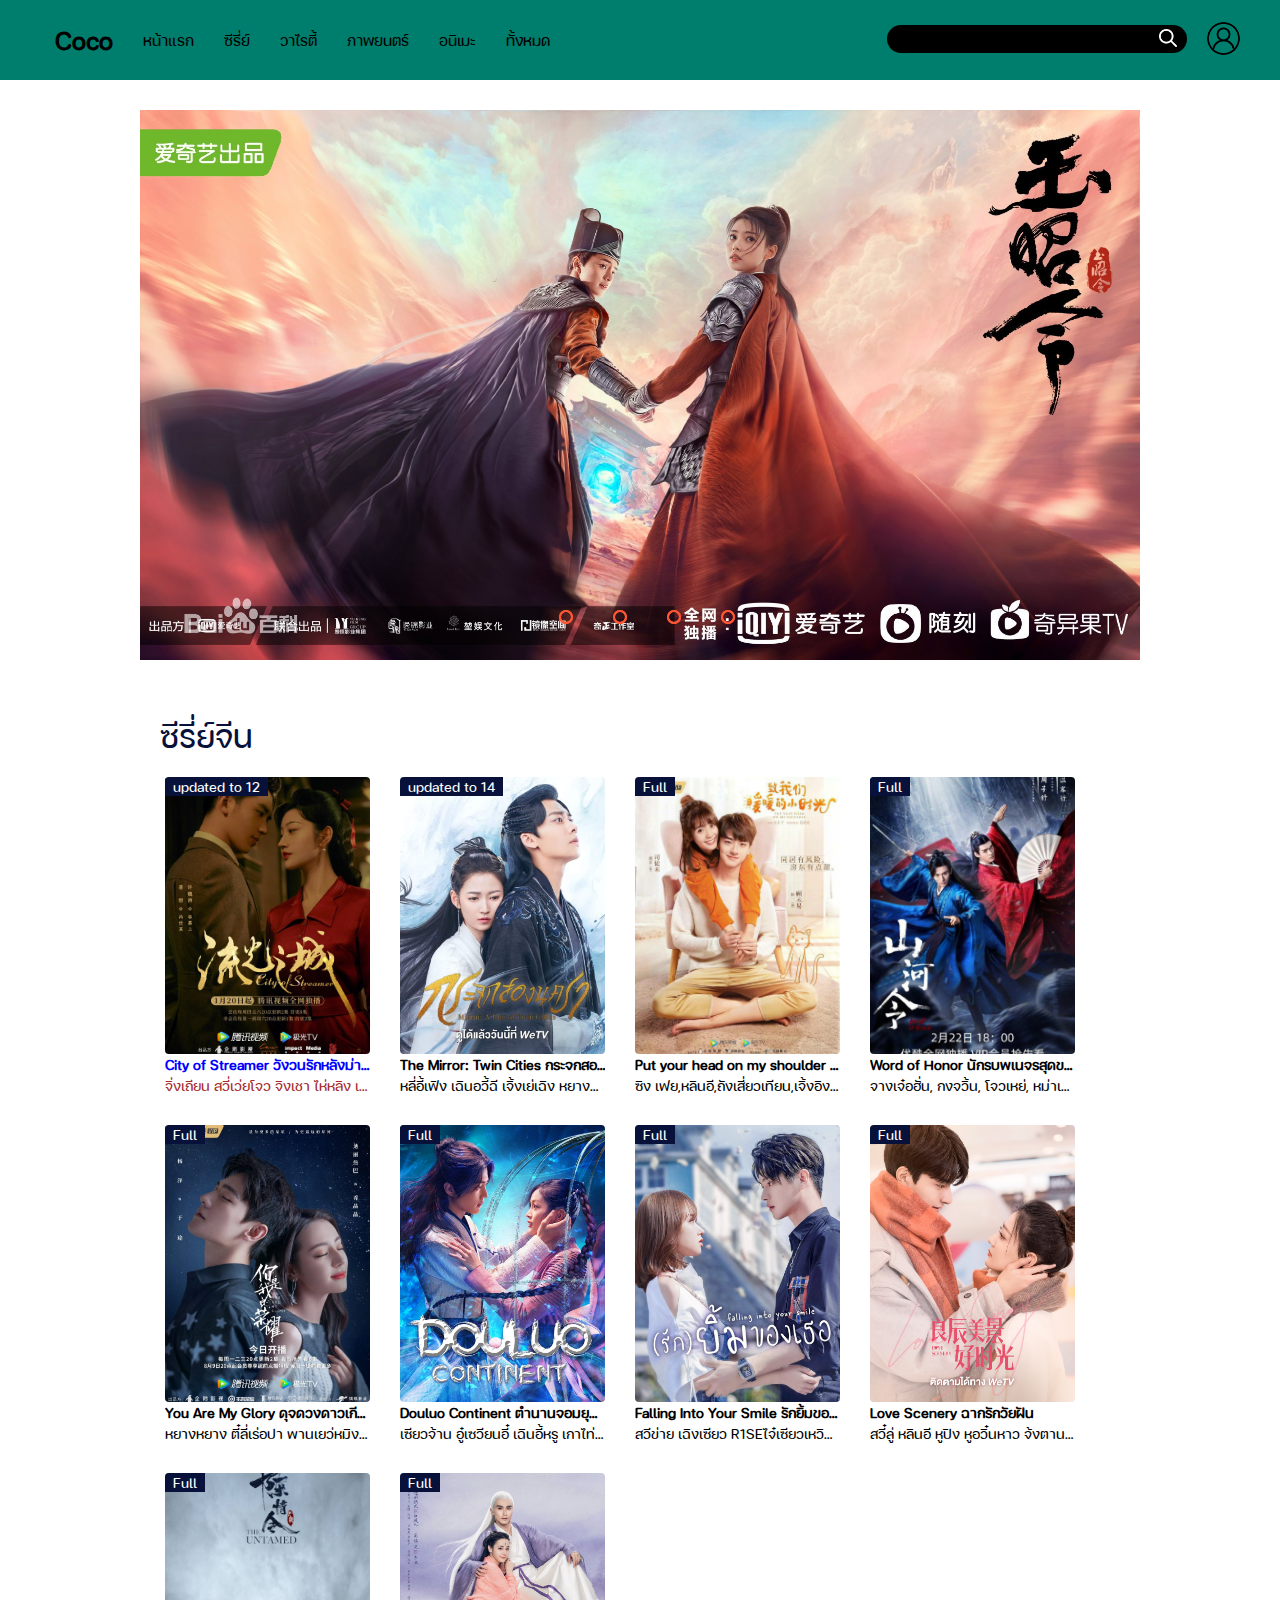
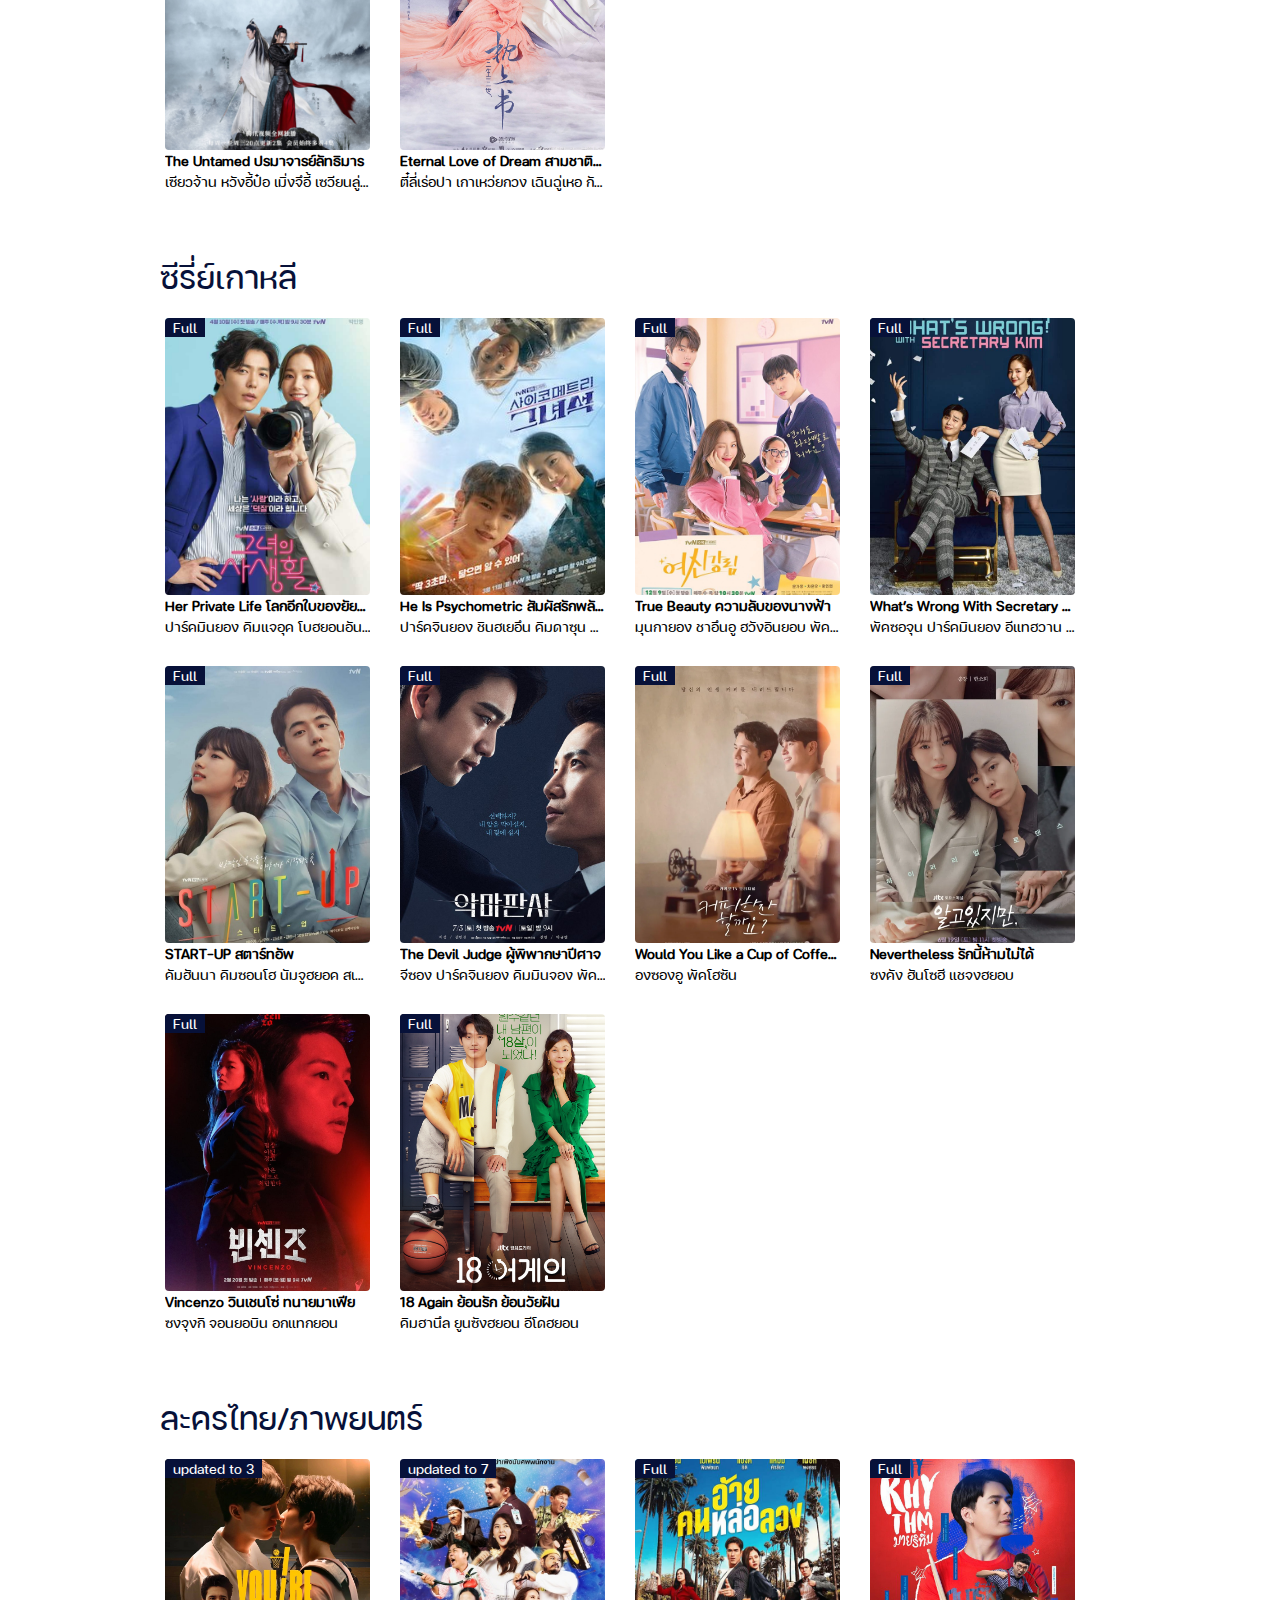
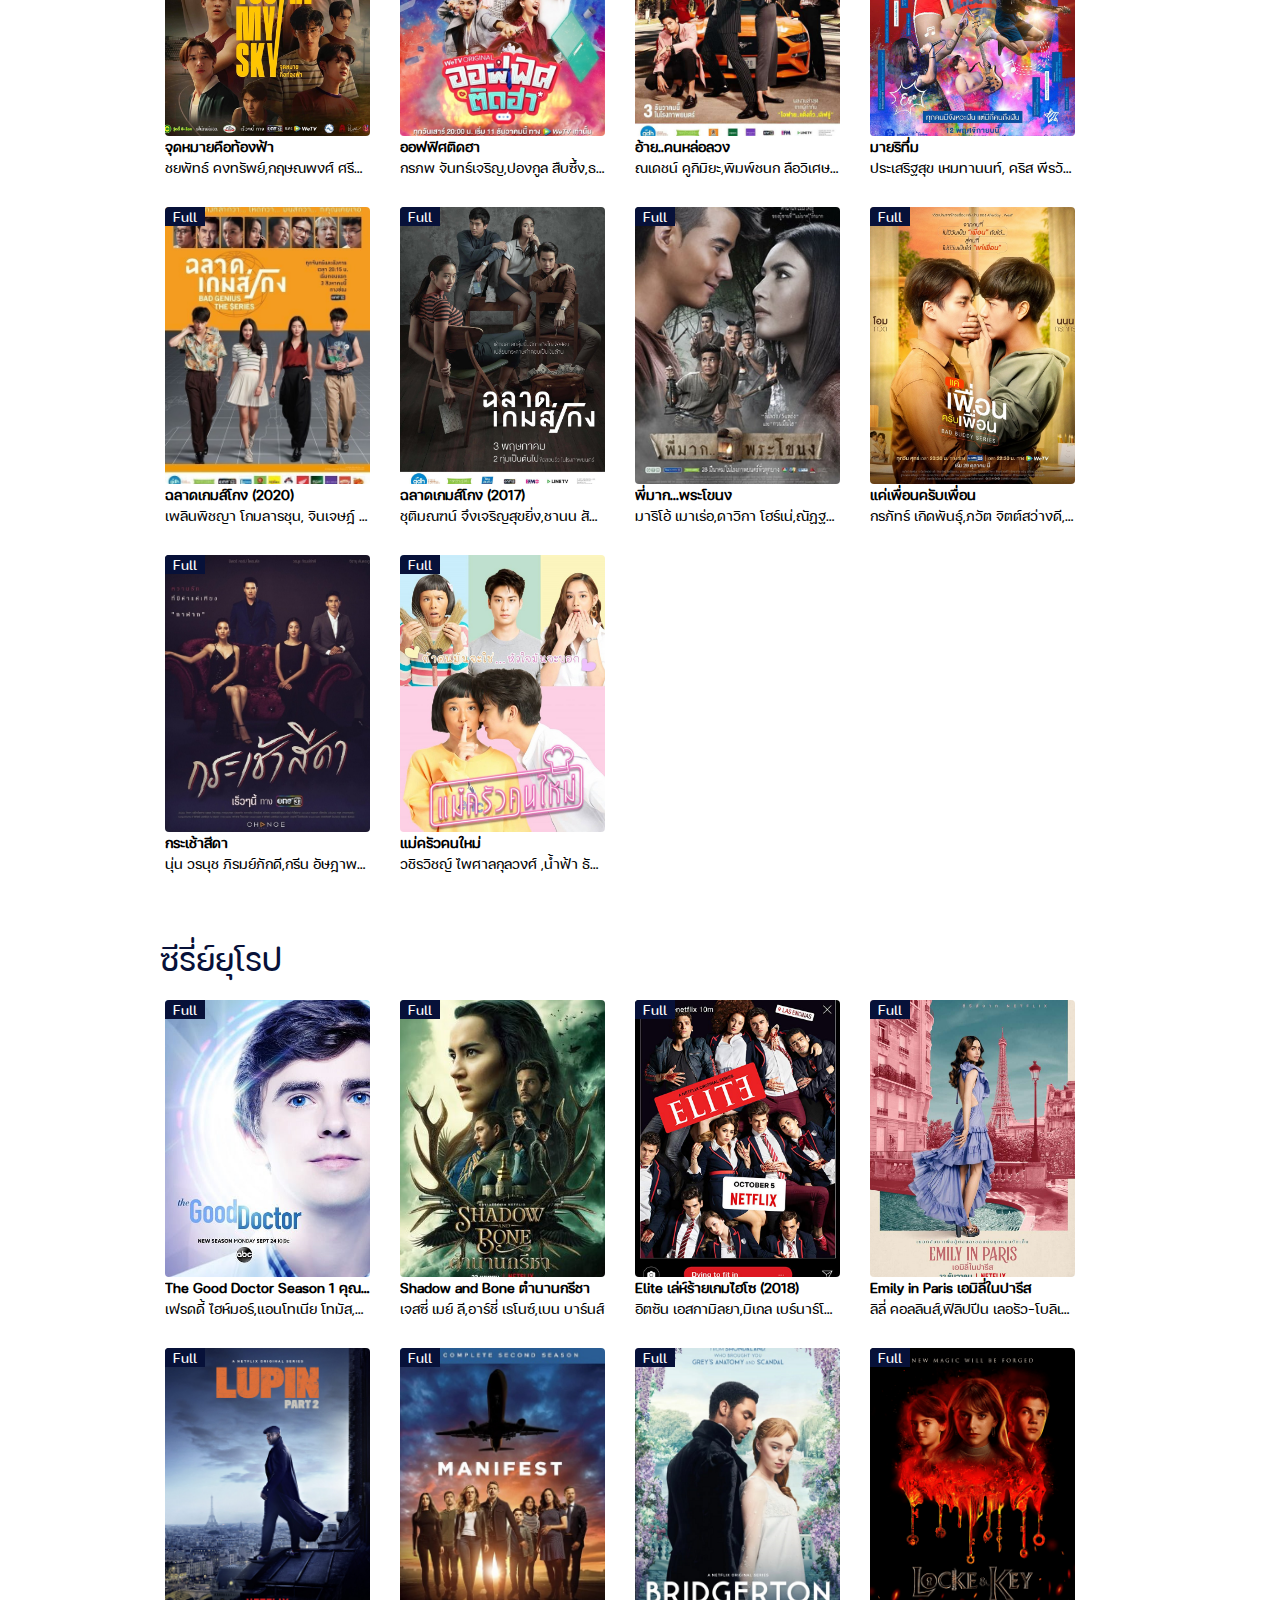
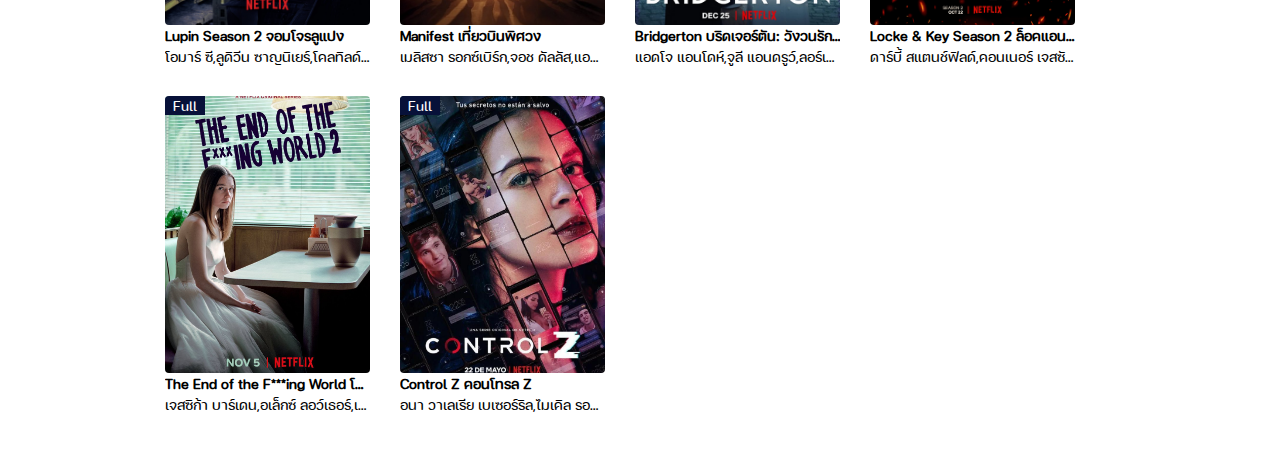
==== commit 604a10df: "first commit" ====
--- a/index.html
+++ b/index.html
@@ -4,22 +4,35 @@
 <head>
     <meta charset="UTF-8">
     <meta http-equiv="X-UA-Compatible" content="IE=edge">
-    <meta name="viewport" content="width=device-width, initial-scale=1.0"> 
-    <title>Index</title>
+    <meta name="viewport" content="width=device-width, initial-scale=1.0">
+    <!-- ชื่อหน้าเว็บไซต์ -->
+    <title>Coco</title>
+    <!-- favicon -->
+    <link rel="icon" type="image/x-icon" href="./img/favicon/favicon-removebg-preview.ico">
+    <!-- สามารถใส่แท็ก style แบบภยในแท็ก แท็กแยก หรือเพื่อตกแต่ง แทนการเขื่อมกับไฟล์ css แยก -->
     <link rel="stylesheet" href="style.css">
     <link rel="stylesheet" href="mobile.css">
+    <style>
+        #test {
+            color: brown;
+        }
+    </style>
 
 </head>
 
 <body>
+    <!-- class id -->
     <nav class="nav">
         <div class="container">
             <div class="menu1">
                 <h1 class="logo"><a href="/index.html">Coco</a></h1>
                 <ul>
+                    <!-- แท้ก a คือบลิงค์ไปยังปลายทาง URL ที่กำหนดไว้ -->
                     <li><a class="home" href="index.html">หน้าแรก</a></li>
+                    <!-- ถ้าใส่ target="_blank" ก็จะไปหน้าแยก-->
                     <li><a class="series" href="page2.html">ซีรี่ย์</a></li>
-                    <li><a class="variety" href="#">วาไรตี้</a></li>
+                    <!-- ใส่ malito ใน href จะเป็นการส่่งเมลหาผู้ที่เราแนบอีเมล -->
+                    <li><a class="variety" href="mailto:nampoochumaya6510@gmail.com">วาไรตี้</a></li>
                     <li><a class="movie" href="#">ภาพยนตร์</a></li>
                     <li><a class="anime" href="#">อนิเมะ</a></li>
                     <li><a class="total" href="page2.html">ทั้งหมด</a></li>
@@ -29,15 +42,28 @@
                 <div class="search-box">
                     <input type="text" class="input">
                     <button class="btnSearch" type="submit">
-                        <!-- <img src="img/icon/search.png" width="18px" height="18px" alt=""> -->
+                        <!-- แท็ก img ใส่รูปภาพ -->
                         <img src="img/icon/search2.png" width="18px" height="18px" alt="">
                     </button>
                 </div>
                 <div class="dot">
-                    <a href="page3.html"><img class="profile1" src="img/user.png" alt=""></a>
-                    
-                </div>
-            </div>
+                    <!-- tag abbr เอาไว้อธิบายเพิ่มเติมในส่วนของตัวย่อหรือไอคอน เช่นไอคอนสภาพอากาศใน tmd -->
+                    <!-- หรือใส่เป็น title เฉยๆก็ได้ -->
+                    <abbr title="Profile">
+                        <!-- <abbr title="World Health Organization">WHO</abbr> -->
+                        <a href="page3.html"><img class="profile1" src="img/user.png" alt=""></a>
+                    </abbr>
+                </div>
+            </div>
+            <!-- แท็กที่น่าสนใจ 
+                <img src="workplace.jpg" alt="Workplace" usemap="#workmap">
+                    <map name="workmap">
+                    <area shape="rect" coords="34,44,270,350" alt="Computer" href="computer.htm">
+                    <area shape="rect" coords="290,172,333,250" alt="Phone" href="phone.htm">
+                    <area shape="circle" coords="337,300,44" alt="Coffee" href="coffee.htm">
+                 </map> 
+                 https://www.w3schools.com/html/html_images_imagemap.asp
+            -->
             <div class="small">
                 <div class="menu3">
                     <div class="small">
@@ -46,37 +72,45 @@
                         <div class="btnSearch2">
                             <!-- <img class="search" src="img/icon/magnifying-glass.png" width="22px" height="22px" alt=""> -->
                             <img class="search" src="img/icon/magnifying-glass2.png" width="22px" height="22px" alt="">
-                            
+
                         </div>
                         <p class="input">Input content or names</p>
                         <p class="btnVip">+VIP</p>
                     </div>
                 </div>
                 <div class="menu4">
-                    <div class="text1"><a href="#"><p class="module_title">ซีรี่ย์จีน</p></a></div>
-                    <div class="text2"><a href="#"><p class="module_title">ซีรี่ย์เกาหลี</p></a></div>
-                    <div class="text3"><a href="#"><p class="module_title">ละครไทย/ภาพยนตร์</p></a></div>
-                    <div class="text4"><a href="#"><p class="module_title">ซีรี่ย์ฝรั่ง</p></a></div>
+                    <div class="text1"><a href="#">
+                            <p class="module_title">ซีรี่ย์จีน</p>
+                        </a></div>
+                    <div class="text2"><a href="#">
+                            <p class="module_title">ซีรี่ย์เกาหลี</p>
+                        </a></div>
+                    <div class="text3"><a href="#">
+                            <p class="module_title">ละครไทย/ภาพยนตร์</p>
+                        </a></div>
+                    <div class="text4"><a href="#">
+                            <p class="module_title">ซีรี่ย์ฝรั่ง</p>
+                        </a></div>
                 </div>
             </div>
             <div class="mainBottom">
                 <div class="menuIcon">
-                    <div class="btnHome" >
-                      <a hraf="index.html">
-                        <img src="img/icon/homepage.png" width="23px" height="23px" alt="" >
-                        <p>Home</p>
-                      </a>
+                    <div class="btnHome">
+                        <a hraf="index.html">
+                            <img src="img/icon/homepage.png" width="23px" height="23px" alt="">
+                            <p>Home</p>
+                        </a>
                     </div>
                     <div class="btnExplore">
-                      <a href="page2.html">
-                        <img src="img/icon/explore.png" width="23px" height="23px" alt="">
-                        <p>Explore</p>
+                        <a href="page2.html">
+                            <img src="img/icon/explore.png" width="23px" height="23px" alt="">
+                            <p>Explore</p>
                     </div>
                     <div class="btnUser">
-                      <a href="page3.html">
-                        <img src="img/icon/user.png" width="23px" height="23px" alt="">
-                        <p>Account</p>
-                      </a>
+                        <a href="page3.html">
+                            <img src="img/icon/user.png" width="23px" height="23px" alt="">
+                            <p>Account</p>
+                        </a>
                     </div>
                 </div>
             </div>
@@ -92,7 +126,7 @@
         <iframe class="video" width="1000" height="500" src="https://www.youtube.com/embed/VSn3UmvXx6I/-SFcIUEvNOQ?autoplay=1&mute=1&enablejsapi=1" title="YouTube video player" frameborder="0" allow="autoplay; clipboard-write; encrypted-media; gyroscope; picture-in-picture" allowfullscreen></iframe>
 
     </div> -->
-    
+
 
     <!-- 
         img slider
@@ -100,7 +134,7 @@
     <div class="box">
         <div class="slider">
             <div class="slides">
-    
+
                 <!-- radio buttons start -->
                 <input type="radio" name="radio-btn" id="radio1">
                 <input type="radio" name="radio-btn" id="radio2">
@@ -129,7 +163,7 @@
                     <div class="auto-btn4"></div>
                 </div>
                 <!-- automatic navigation end -->
-    
+
             </div>
             <!-- manual navigation start -->
             <div class="navigation-manual">
@@ -139,22 +173,22 @@
                 <label for="radio4" class="manual-btn"></label>
             </div>
             <!-- manual navigation end -->
-    
+
         </div>
-    
+
     </div>
 
     <script type="text/javascript">
         var counter = 1;
-        setInterval(function(){
-          document.getElementById('radio' + counter).checked = true;
-          counter++;
-          if(counter > 4){
-            counter = 1;
-          }
+        setInterval(function () {
+            document.getElementById('radio' + counter).checked = true;
+            counter++;
+            if (counter > 4) {
+                counter = 1;
+            }
         }, 5000);
     </script>
-    
+
 
     <!-- 
         movie grid 
@@ -183,8 +217,9 @@
                     </div>
                 </div>
                 <div class="itemInfo">
-                    <h1 class="item_title">City of Streamer วังวนรักหลังม่านเมืองมายา</h1>
-                    <p class="item_subtitle">จิ่งเถียน สวี่เว่ยโจว จิงเชา ไห่หลิง เจีย ชิ หวังอี้เฟย</p>
+                    <!--  -->
+                    <h1 class="item_title" style="color:blue;" > City of Streamer วังวนรักหลังม่านเมืองมายา </h1>
+                    <p class="item_subtitle" id="test">จิ่งเถียน สวี่เว่ยโจว จิงเชา ไห่หลิง เจีย ชิ หวังอี้เฟย</p>
                 </div>
             </div>
             <div class="module_item">
@@ -272,14 +307,16 @@
                 </div>
                 <div class="itemInfo">
                     <h1 class="item_title">Douluo Continent ตำนานจอมยุทธ์ภูตถังซาน</h1>
-                    <p class="item_subtitle">เซียวจ้าน อู๋เซวียนอี๋ เฉินอี้หรู เกาไท่หยู่ หลิวเหม่ยถง หลิวรุ่นหนาน ดิงเซี่ยวอิ๋ง
+                    <p class="item_subtitle">เซียวจ้าน อู๋เซวียนอี๋ เฉินอี้หรู เกาไท่หยู่ หลิวเหม่ยถง หลิวรุ่นหนาน
+                        ดิงเซี่ยวอิ๋ง
                     </p>
                 </div>
             </div>
             <div class="module_item">
                 <div class="itemPoster">
                     <span class="cover_all">
-                        <img class="item_poster" src="img/จีน/363576b1ca3ef227c9640a7b3de25834.png_2200x2200q80.jpg_.webp" alt="">
+                        <img class="item_poster"
+                            src="img/จีน/363576b1ca3ef227c9640a7b3de25834.png_2200x2200q80.jpg_.webp" alt="">
                     </span>
 
                     <div class="label">
@@ -290,7 +327,7 @@
                 </div>
                 <div class="itemInfo">
                     <h1 class="item_title">Falling Into Your Smile รักยิ้มของเธอ</h1>
-                    <p class="item_subtitle">สวีข่าย เฉิงเซียว  R1SEไจ๋เซียวเหวิน เหยาฉือ โจวอี้หราน หมี่เร่อ เกาหาน
+                    <p class="item_subtitle">สวีข่าย เฉิงเซียว R1SEไจ๋เซียวเหวิน เหยาฉือ โจวอี้หราน หมี่เร่อ เกาหาน
                     </p>
                 </div>
             </div>
@@ -344,7 +381,8 @@
                 </div>
                 <div class="itemInfo">
                     <h1 class="item_title">Eternal Love of Dream สามชาติสามภพ ลิขิตเหนือเขนย</h1>
-                    <p class="item_subtitle">ตี๋ลี่เร่อปา เกาเหว่ยกวง เฉินฉู่เหอ กัวผิ่นเชา หลิวอวี่ซิน หลิวรุ่ยหลิน หวังเซียว หลี่ตงเหิง หยวนอวี่เซวียน หวงจวิ้นเจี๋ย
+                    <p class="item_subtitle">ตี๋ลี่เร่อปา เกาเหว่ยกวง เฉินฉู่เหอ กัวผิ่นเชา หลิวอวี่ซิน หลิวรุ่ยหลิน
+                        หวังเซียว หลี่ตงเหิง หยวนอวี่เซวียน หวงจวิ้นเจี๋ย
                     </p>
                 </div>
             </div>
@@ -364,8 +402,7 @@
             <div class="module_item">
                 <div class="itemPoster">
                     <div class="cover_all">
-                        <img class="item_poster" src="img/เกาหลี/1.jpg"
-                            alt="">
+                        <img class="item_poster" src="img/เกาหลี/1.jpg" alt="">
                     </div>
 
                     <div class="label">
@@ -382,8 +419,7 @@
             <div class="module_item">
                 <div class="itemPoster">
                     <div class="cover_all">
-                        <img class="item_poster" src="img/เกาหลี/250px-He_Is_Psychometric.jpg"
-                            alt="">
+                        <img class="item_poster" src="img/เกาหลี/250px-He_Is_Psychometric.jpg" alt="">
                     </div>
 
                     <div class="label">
@@ -400,8 +436,7 @@
             <div class="module_item">
                 <div class="itemPoster">
                     <div class="cover_all">
-                        <img class="item_poster" src="img/เกาหลี/messageImage_1625508825499.jpg"
-                            alt="">
+                        <img class="item_poster" src="img/เกาหลี/messageImage_1625508825499.jpg" alt="">
                     </div>
 
                     <div class="label">
@@ -418,8 +453,7 @@
             <div class="module_item">
                 <div class="itemPoster">
                     <div class="cover_all">
-                        <img class="item_poster" src="img/เกาหลี/phmiaw1p0rDJdgrGq0p-o.jpg"
-                            alt="">
+                        <img class="item_poster" src="img/เกาหลี/phmiaw1p0rDJdgrGq0p-o.jpg" alt="">
                     </div>
 
                     <div class="label">
@@ -436,8 +470,7 @@
             <div class="module_item">
                 <div class="itemPoster">
                     <div class="cover_all">
-                        <img class="item_poster" src="img/เกาหลี/Pic-1-6-716x1024.jpg"
-                            alt="">
+                        <img class="item_poster" src="img/เกาหลี/Pic-1-6-716x1024.jpg" alt="">
                     </div>
 
                     <div class="label">
@@ -472,8 +505,8 @@
             <div class="module_item">
                 <div class="itemPoster">
                     <div class="cover_all">
-                        <img class="item_poster" src="img/เกาหลี/Shall-We-Have-A-Cup-Of-Coffee-KakaoTV-Poster-05102021.webp"
-                            alt="">
+                        <img class="item_poster"
+                            src="img/เกาหลี/Shall-We-Have-A-Cup-Of-Coffee-KakaoTV-Poster-05102021.webp" alt="">
                     </div>
 
                     <div class="label">
@@ -490,8 +523,7 @@
             <div class="module_item">
                 <div class="itemPoster">
                     <div class="cover_all">
-                        <img class="item_poster" src="img/เกาหลี/Nevertheless-JTBC-Main-Poster-26052021.webp"
-                            alt="">
+                        <img class="item_poster" src="img/เกาหลี/Nevertheless-JTBC-Main-Poster-26052021.webp" alt="">
                     </div>
 
                     <div class="label">
@@ -508,8 +540,7 @@
             <div class="module_item">
                 <div class="itemPoster">
                     <div class="cover_all">
-                        <img class="item_poster" src="img/เกาหลี/mWYW3xNeV2IM06aUl2xMUdLicpa.jpg"
-                            alt="">
+                        <img class="item_poster" src="img/เกาหลี/mWYW3xNeV2IM06aUl2xMUdLicpa.jpg" alt="">
                     </div>
 
                     <div class="label">
@@ -526,8 +557,7 @@
             <div class="module_item">
                 <div class="itemPoster">
                     <div class="cover_all">
-                        <img class="item_poster" src="img/เกาหลี/18 Again 00.jpg"
-                            alt="">
+                        <img class="item_poster" src="img/เกาหลี/18 Again 00.jpg" alt="">
                     </div>
 
                     <div class="label">
@@ -557,8 +587,7 @@
             <div class="module_item">
                 <div class="itemPoster">
                     <div class="cover_all">
-                        <img class="item_poster" src="img/ไทย/9d06e0e4-ea06-4997-bb72-3cf51f48208b.jpg"
-                            alt="">
+                        <img class="item_poster" src="img/ไทย/9d06e0e4-ea06-4997-bb72-3cf51f48208b.jpg" alt="">
                     </div>
 
                     <div class="label">
@@ -569,14 +598,14 @@
                 </div>
                 <div class="itemInfo">
                     <h1 class="item_title">จุดหมายคือท้องฟ้า</h1>
-                    <p class="item_subtitle">ชยพัทธ์ คงทรัพย์,กฤษณพงศ์ ศรีภัททิยานนท์,ฐานัตถ์ จิรรัชชกิจ,คณนาถ ญาณสุคนธ์</p>
-                </div>
-            </div>
-            <div class="module_item">
-                <div class="itemPoster">
-                    <div class="cover_all">
-                        <img class="item_poster" src="img/ไทย/73635f89-3e20-4631-a0eb-49f9cb25ced2.jpg"
-                            alt="">
+                    <p class="item_subtitle">ชยพัทธ์ คงทรัพย์,กฤษณพงศ์ ศรีภัททิยานนท์,ฐานัตถ์ จิรรัชชกิจ,คณนาถ ญาณสุคนธ์
+                    </p>
+                </div>
+            </div>
+            <div class="module_item">
+                <div class="itemPoster">
+                    <div class="cover_all">
+                        <img class="item_poster" src="img/ไทย/73635f89-3e20-4631-a0eb-49f9cb25ced2.jpg" alt="">
                     </div>
 
                     <div class="label">
@@ -587,14 +616,14 @@
                 </div>
                 <div class="itemInfo">
                     <h1 class="item_title">ออฟฟิศติดฮา</h1>
-                    <p class="item_subtitle">กรภพ จันทร์เจริญ,ปองกูล สืบซึ้ง,ธนกฤต พานิชวิทย์,ณัฐภัสสร สิมะเสถียร,นลิน โฮเลอร์,จตุรงค์ พลบูรณ์,ภาลฎา ฐิตะวชิระ</p>
-                </div>
-            </div>
-            <div class="module_item">
-                <div class="itemPoster">
-                    <div class="cover_all">
-                        <img class="item_poster" src="img/ไทย/16128265645fc615eaec4f2.jpg"
-                            alt="">
+                    <p class="item_subtitle">กรภพ จันทร์เจริญ,ปองกูล สืบซึ้ง,ธนกฤต พานิชวิทย์,ณัฐภัสสร สิมะเสถียร,นลิน
+                        โฮเลอร์,จตุรงค์ พลบูรณ์,ภาลฎา ฐิตะวชิระ</p>
+                </div>
+            </div>
+            <div class="module_item">
+                <div class="itemPoster">
+                    <div class="cover_all">
+                        <img class="item_poster" src="img/ไทย/16128265645fc615eaec4f2.jpg" alt="">
                     </div>
 
                     <div class="label">
@@ -611,8 +640,7 @@
             <div class="module_item">
                 <div class="itemPoster">
                     <div class="cover_all">
-                        <img class="item_poster" src="img/ไทย/3c2ab5cb-251b-450e-8a59-fa43e4dc9930.jpg"
-                            alt="">
+                        <img class="item_poster" src="img/ไทย/3c2ab5cb-251b-450e-8a59-fa43e4dc9930.jpg" alt="">
                     </div>
 
                     <div class="label">
@@ -623,14 +651,15 @@
                 </div>
                 <div class="itemInfo">
                     <h1 class="item_title">มายริทึ่ม</h1>
-                    <p class="item_subtitle">ประเสริฐสุข เหมทานนท์, คริส พีรวัส แสงโพธิรัตน์, บุญสิตา อินทาปัจ, อานนท์ สายแสงจันทร์, ณัฏฐ์ เดชะปัญญา, อติคุณ อดุลโภคาธร, เอกชัย เสวตรัมย์, สุชัฒติ จั่นอี๊ด (ชัช Bodyslam)</p>
-                </div>
-            </div>
-            <div class="module_item">
-                <div class="itemPoster">
-                    <div class="cover_all">
-                        <img class="item_poster" src="img/ไทย/c78accb2b3c241fe3b70c9a65c743c27.jpg"
-                            alt="">
+                    <p class="item_subtitle">ประเสริฐสุข เหมทานนท์, คริส พีรวัส แสงโพธิรัตน์, บุญสิตา อินทาปัจ, อานนท์
+                        สายแสงจันทร์, ณัฏฐ์ เดชะปัญญา, อติคุณ อดุลโภคาธร, เอกชัย เสวตรัมย์, สุชัฒติ จั่นอี๊ด (ชัช
+                        Bodyslam)</p>
+                </div>
+            </div>
+            <div class="module_item">
+                <div class="itemPoster">
+                    <div class="cover_all">
+                        <img class="item_poster" src="img/ไทย/c78accb2b3c241fe3b70c9a65c743c27.jpg" alt="">
                     </div>
 
                     <div class="label">
@@ -641,14 +670,14 @@
                 </div>
                 <div class="itemInfo">
                     <h1 class="item_title">ฉลาดเกมส์โกง (2020)</h1>
-                    <p class="item_subtitle">เพลินพิชญา โกมลารชุน, จินเจษฎ์ วรรธนะสิน,ศวรรยา ไพศาลพยัคฆ์,พาริส อินทรโกมาลย์สุต</p>
-                </div>
-            </div>
-            <div class="module_item">
-                <div class="itemPoster">
-                    <div class="cover_all">
-                        <img class="item_poster" src="img/ไทย/qonvfjf33iNwx2m2jFM-o.jpg"
-                            alt="">
+                    <p class="item_subtitle">เพลินพิชญา โกมลารชุน, จินเจษฎ์ วรรธนะสิน,ศวรรยา ไพศาลพยัคฆ์,พาริส
+                        อินทรโกมาลย์สุต</p>
+                </div>
+            </div>
+            <div class="module_item">
+                <div class="itemPoster">
+                    <div class="cover_all">
+                        <img class="item_poster" src="img/ไทย/qonvfjf33iNwx2m2jFM-o.jpg" alt="">
                     </div>
 
                     <div class="label">
@@ -665,8 +694,7 @@
             <div class="module_item">
                 <div class="itemPoster">
                     <div class="cover_all">
-                        <img class="item_poster" src="img/ไทย/5.jpg"
-                            alt="">
+                        <img class="item_poster" src="img/ไทย/5.jpg" alt="">
                     </div>
 
                     <div class="label">
@@ -683,8 +711,7 @@
             <div class="module_item">
                 <div class="itemPoster">
                     <div class="cover_all">
-                        <img class="item_poster" src="img/ไทย/83bb5a25-48d3-4a54-a2ac-21428f6bfca6.jpg"
-                            alt="">
+                        <img class="item_poster" src="img/ไทย/83bb5a25-48d3-4a54-a2ac-21428f6bfca6.jpg" alt="">
                     </div>
 
                     <div class="label">
@@ -695,14 +722,14 @@
                 </div>
                 <div class="itemInfo">
                     <h1 class="item_title">แค่เพื่อนครับเพื่อน</h1>
-                    <p class="item_subtitle">กรภัทร์ เกิดพันธุ์,ภวัต จิตต์สว่างดี,ภัทรานิษฐ์ ลิ้มปติยากร,พรรษา วอสเบียน</p>
-                </div>
-            </div>
-            <div class="module_item">
-                <div class="itemPoster">
-                    <div class="cover_all">
-                        <img class="item_poster" src="img/ไทย/ad188620-96b8-483a-911b-7e862dbd13b0.jpg"
-                            alt="">
+                    <p class="item_subtitle">กรภัทร์ เกิดพันธุ์,ภวัต จิตต์สว่างดี,ภัทรานิษฐ์ ลิ้มปติยากร,พรรษา วอสเบียน
+                    </p>
+                </div>
+            </div>
+            <div class="module_item">
+                <div class="itemPoster">
+                    <div class="cover_all">
+                        <img class="item_poster" src="img/ไทย/ad188620-96b8-483a-911b-7e862dbd13b0.jpg" alt="">
                     </div>
 
                     <div class="label">
@@ -713,14 +740,14 @@
                 </div>
                 <div class="itemInfo">
                     <h1 class="item_title">กระเช้าสีดา</h1>
-                    <p class="item_subtitle">นุ่น วรนุช ภิรมย์ภักดี,กรีน อัษฎาพร สิริวัฒน์ธนกุล,ปีเตอร์ คอร์ป ไดเรนดัล,ก๊อต จิรายุ ตันตระกูล,คลาวเดีย จักรพันธุ์,วิทยา วสุไกรไพศาล</p>
-                </div>
-            </div>
-            <div class="module_item">
-                <div class="itemPoster">
-                    <div class="cover_all">
-                        <img class="item_poster" src="img/ไทย/72a07d82-c467-4b67-bba9-af0fd78704d7.jpg"
-                            alt="">
+                    <p class="item_subtitle">นุ่น วรนุช ภิรมย์ภักดี,กรีน อัษฎาพร สิริวัฒน์ธนกุล,ปีเตอร์ คอร์ป
+                        ไดเรนดัล,ก๊อต จิรายุ ตันตระกูล,คลาวเดีย จักรพันธุ์,วิทยา วสุไกรไพศาล</p>
+                </div>
+            </div>
+            <div class="module_item">
+                <div class="itemPoster">
+                    <div class="cover_all">
+                        <img class="item_poster" src="img/ไทย/72a07d82-c467-4b67-bba9-af0fd78704d7.jpg" alt="">
                     </div>
 
                     <div class="label">
@@ -731,7 +758,8 @@
                 </div>
                 <div class="itemInfo">
                     <h1 class="item_title">แม่ครัวคนใหม่</h1>
-                    <p class="item_subtitle">วชิรวิชญ์ ไพศาลกุลวงศ์ ,น้ำฟ้า ธัญญภัสร์ ภัทรธีรชัยเจริญ , ศุภพงษ์ อุดมแก้วกาญจนา,พฤกษ์ พานิช</p>
+                    <p class="item_subtitle">วชิรวิชญ์ ไพศาลกุลวงศ์ ,น้ำฟ้า ธัญญภัสร์ ภัทรธีรชัยเจริญ , ศุภพงษ์
+                        อุดมแก้วกาญจนา,พฤกษ์ พานิช</p>
                 </div>
             </div>
         </div>
@@ -743,14 +771,13 @@
 
     <div class="engSeries">
         <div class="textIntro">
-            <p class="module_title">ซีรี่ย์ฝรั่ง</p>
+            <p class="module_title">ซีรี่ย์ยุโรป</p>
         </div>
         <div class="module_list">
             <div class="module_item">
                 <div class="itemPoster">
                     <div class="cover_all">
-                        <img class="item_poster" src="img/ฝรั่ง/The-Good-Doctor-Season-1.jpg"
-                            alt="">
+                        <img class="item_poster" src="img/ฝรั่ง/The-Good-Doctor-Season-1.jpg" alt="">
                     </div>
 
                     <div class="label">
@@ -767,8 +794,7 @@
             <div class="module_item">
                 <div class="itemPoster">
                     <div class="cover_all">
-                        <img class="item_poster" src="img/ฝรั่ง/Shadow-and-Bone.jpg"
-                            alt="">
+                        <img class="item_poster" src="img/ฝรั่ง/Shadow-and-Bone.jpg" alt="">
                     </div>
 
                     <div class="label">
@@ -785,8 +811,7 @@
             <div class="module_item">
                 <div class="itemPoster">
                     <div class="cover_all">
-                        <img class="item_poster" src="img/ฝรั่ง/Elite-เล่ห์ร้ายเกมไฮโซ-2018.jpg"
-                            alt="">
+                        <img class="item_poster" src="img/ฝรั่ง/Elite-เล่ห์ร้ายเกมไฮโซ-2018.jpg" alt="">
                     </div>
 
                     <div class="label">
@@ -839,8 +864,7 @@
             <div class="module_item">
                 <div class="itemPoster">
                     <div class="cover_all">
-                        <img class="item_poster" src="img/ฝรั่ง/MANIFEST-ss2-1.jpg"
-                            alt="">
+                        <img class="item_poster" src="img/ฝรั่ง/MANIFEST-ss2-1.jpg" alt="">
                     </div>
 
                     <div class="label">
@@ -857,8 +881,7 @@
             <div class="module_item">
                 <div class="itemPoster">
                     <div class="cover_all">
-                        <img class="item_poster" src="img/ฝรั่ง/Bridgerton-Season-1-2020-วังวนรัก-เกมไฮโซ.png"
-                            alt="">
+                        <img class="item_poster" src="img/ฝรั่ง/Bridgerton-Season-1-2020-วังวนรัก-เกมไฮโซ.png" alt="">
                     </div>
 
                     <div class="label">
@@ -875,8 +898,8 @@
             <div class="module_item">
                 <div class="itemPoster">
                     <div class="cover_all">
-                        <img class="item_poster" src="img/ฝรั่ง/Locke-Key-Season-2-2021-ล็อคแอนด์คีย์-ปริศนาลับตระกูลล็อค.png"
-                            alt="">
+                        <img class="item_poster"
+                            src="img/ฝรั่ง/Locke-Key-Season-2-2021-ล็อคแอนด์คีย์-ปริศนาลับตระกูลล็อค.png" alt="">
                     </div>
 
                     <div class="label">
@@ -893,8 +916,7 @@
             <div class="module_item">
                 <div class="itemPoster">
                     <div class="cover_all">
-                        <img class="item_poster" src="img/ฝรั่ง/The-End-of-the-F.jpg"
-                            alt="">
+                        <img class="item_poster" src="img/ฝรั่ง/The-End-of-the-F.jpg" alt="">
                     </div>
 
                     <div class="label">
@@ -911,7 +933,8 @@
             <div class="module_item">
                 <div class="itemPoster">
                     <div class="cover_all">
-                        <img class="item_poster" src="img/ฝรั่ง/MV5BZDNiZTEzMjgtNmU5OS00Yjc2LWJlMTUtNDI1ZGEzZTkxNzE5XkEyXkFqcGdeQXVyMTAwMzM3NDI3._V1_.jpg"
+                        <img class="item_poster"
+                            src="img/ฝรั่ง/MV5BZDNiZTEzMjgtNmU5OS00Yjc2LWJlMTUtNDI1ZGEzZTkxNzE5XkEyXkFqcGdeQXVyMTAwMzM3NDI3._V1_.jpg"
                             alt="">
                     </div>
 
@@ -930,4 +953,5 @@
     </div>
 
 </body>
+
 </html>--- a/style.css
+++ b/style.css
@@ -179,6 +179,7 @@
     margin-top: 80px;
 }
 .slider{
+  margin-top: 30px;
   width: 1000px;
   height: 550px;
   /* border-radius: 10px; */
@@ -232,7 +233,7 @@
 }
 
 #radio1:checked ~ .first{
-  margin-left: 0;
+  margin-left: 90;
 }
 
 #radio2:checked ~ .first{
@@ -301,9 +302,35 @@
     display: none;
 }
 
-.chSeries{
-    margin: 0 auto 80px;
-}
+.chSeries,.koSeries,.thSeries,.engSeries {
+    margin: 40px 80px 90px 60px;
+}
+/* 
+    
+        korean series 
+    
+*/
+/* .koSeries{
+    margin: 40px 80px 90px 60px;
+} */
+
+/* 
+    
+        thai series 
+    
+*/
+/* .thSeries{
+    margin: 40px 80px 90px 60px;
+} */
+
+/* 
+    
+        eng series
+    
+*/
+/* .engSeries{
+    margin: 40px 80px 90px 60px;
+} */
 
 .textIntro{
     display: flex;
@@ -313,6 +340,7 @@
 }
 
 .module_title{
+    display: grid;
     margin: 15px 5px 20px 105px;
     line-height: 42px;
     font-size: 32px;
@@ -426,33 +454,6 @@
     display: none;
 }
 
-/* 
-    
-        korean series 
-    
-*/
-.koSeries{
-    margin: 0 auto 80px;
-}
-
-
-/* 
-    
-        thai series 
-    
-*/
-.thSeries{
-    margin: 0 auto 80px;
-}
-
-/* 
-    
-        eng series
-    
-*/
-.engSeries{
-    margin: 0 auto 80px;
-}
 
 
 /*
@@ -714,8 +715,8 @@
          chinese series
         ----------------------------
     */
-    .chSeries{
-        margin: 5px auto 20px;
+    .chSeries {
+        margin: 5px auto auto 20px;
     } 
     .textIntro{
         display: flex;
@@ -761,7 +762,7 @@
         ----------------------------
     */
     .koSeries{
-        margin: 5px auto 20px;
+        margin: 5px auto auto 20px;
     }
 
     /* 
@@ -770,7 +771,7 @@
         ----------------------------
     */
     .thSeries{
-        margin: 5px auto 20px;
+        margin: 5px auto auto 20px;
     }
 
     /* 
@@ -779,7 +780,7 @@
         ----------------------------
     */
     .engSeries{
-        margin: 5px auto 20px;
+        margin: 5px auto auto 20px;
     }
     
 
